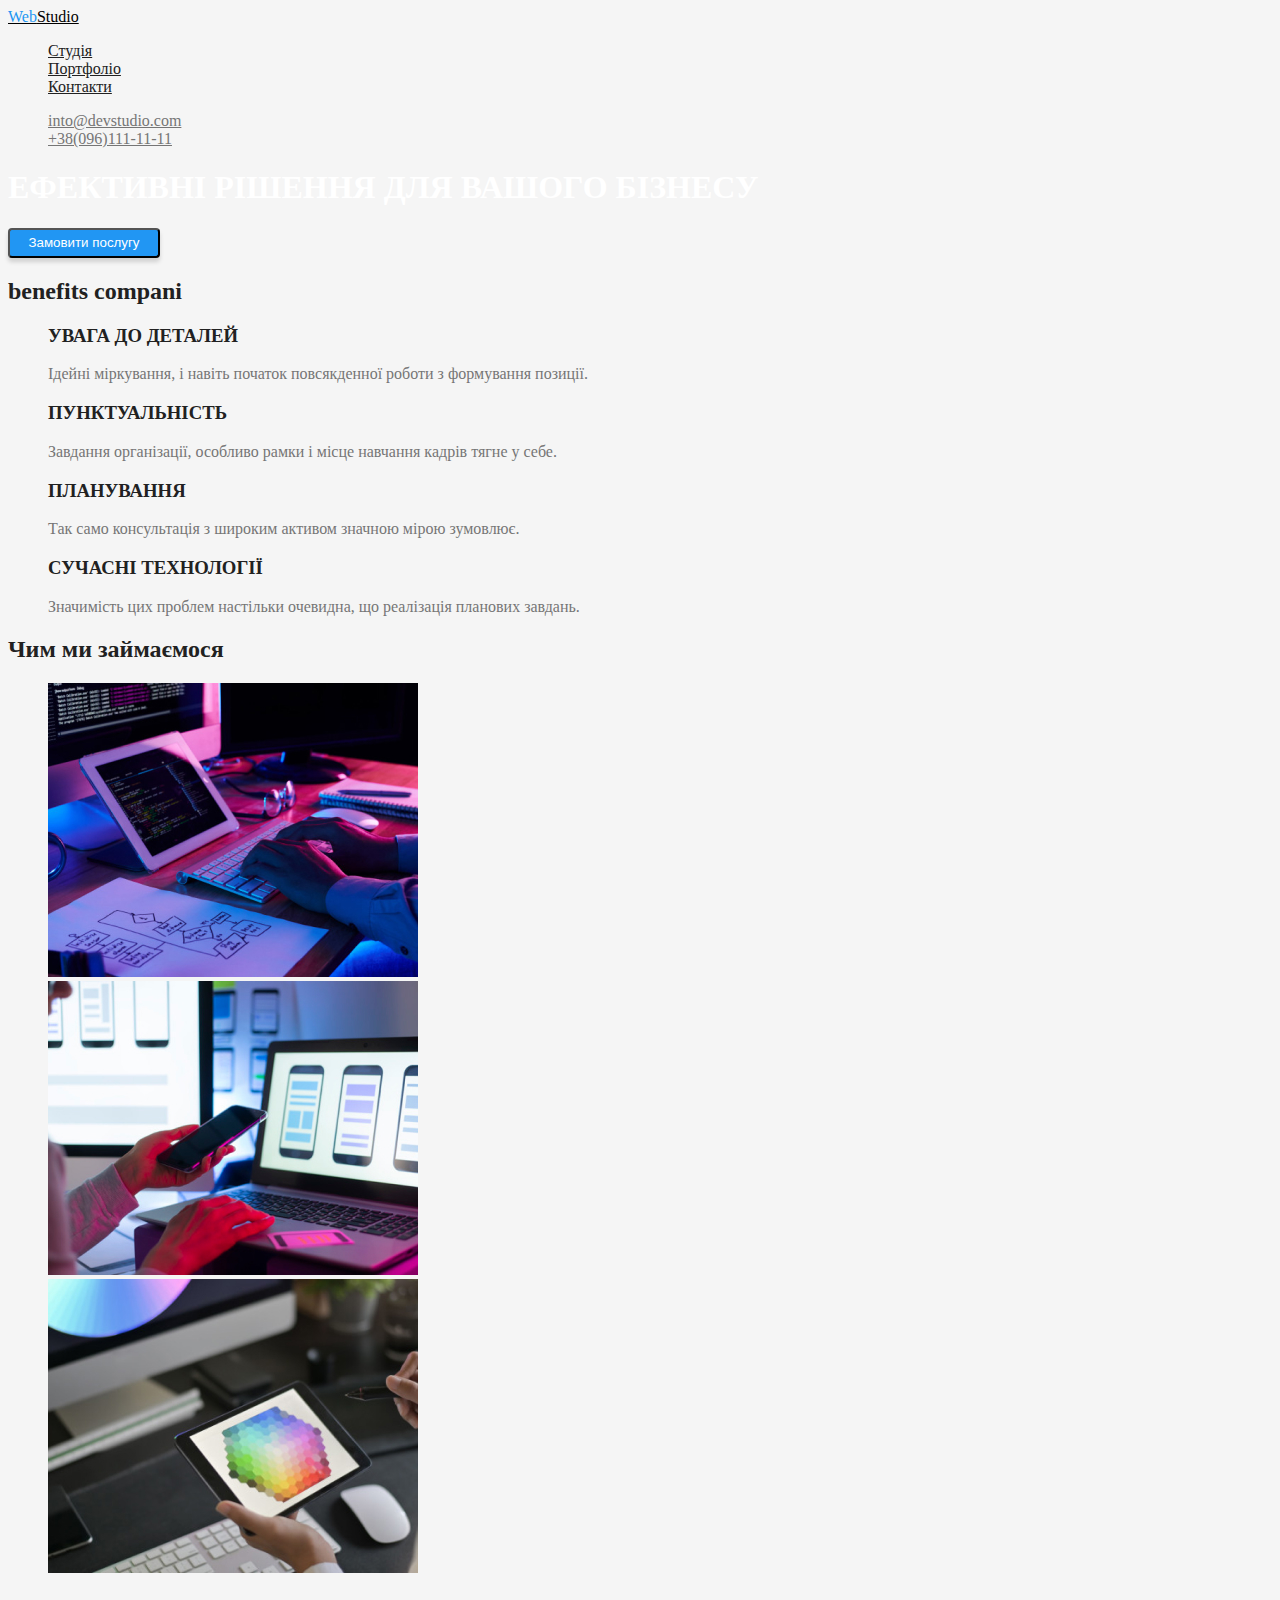
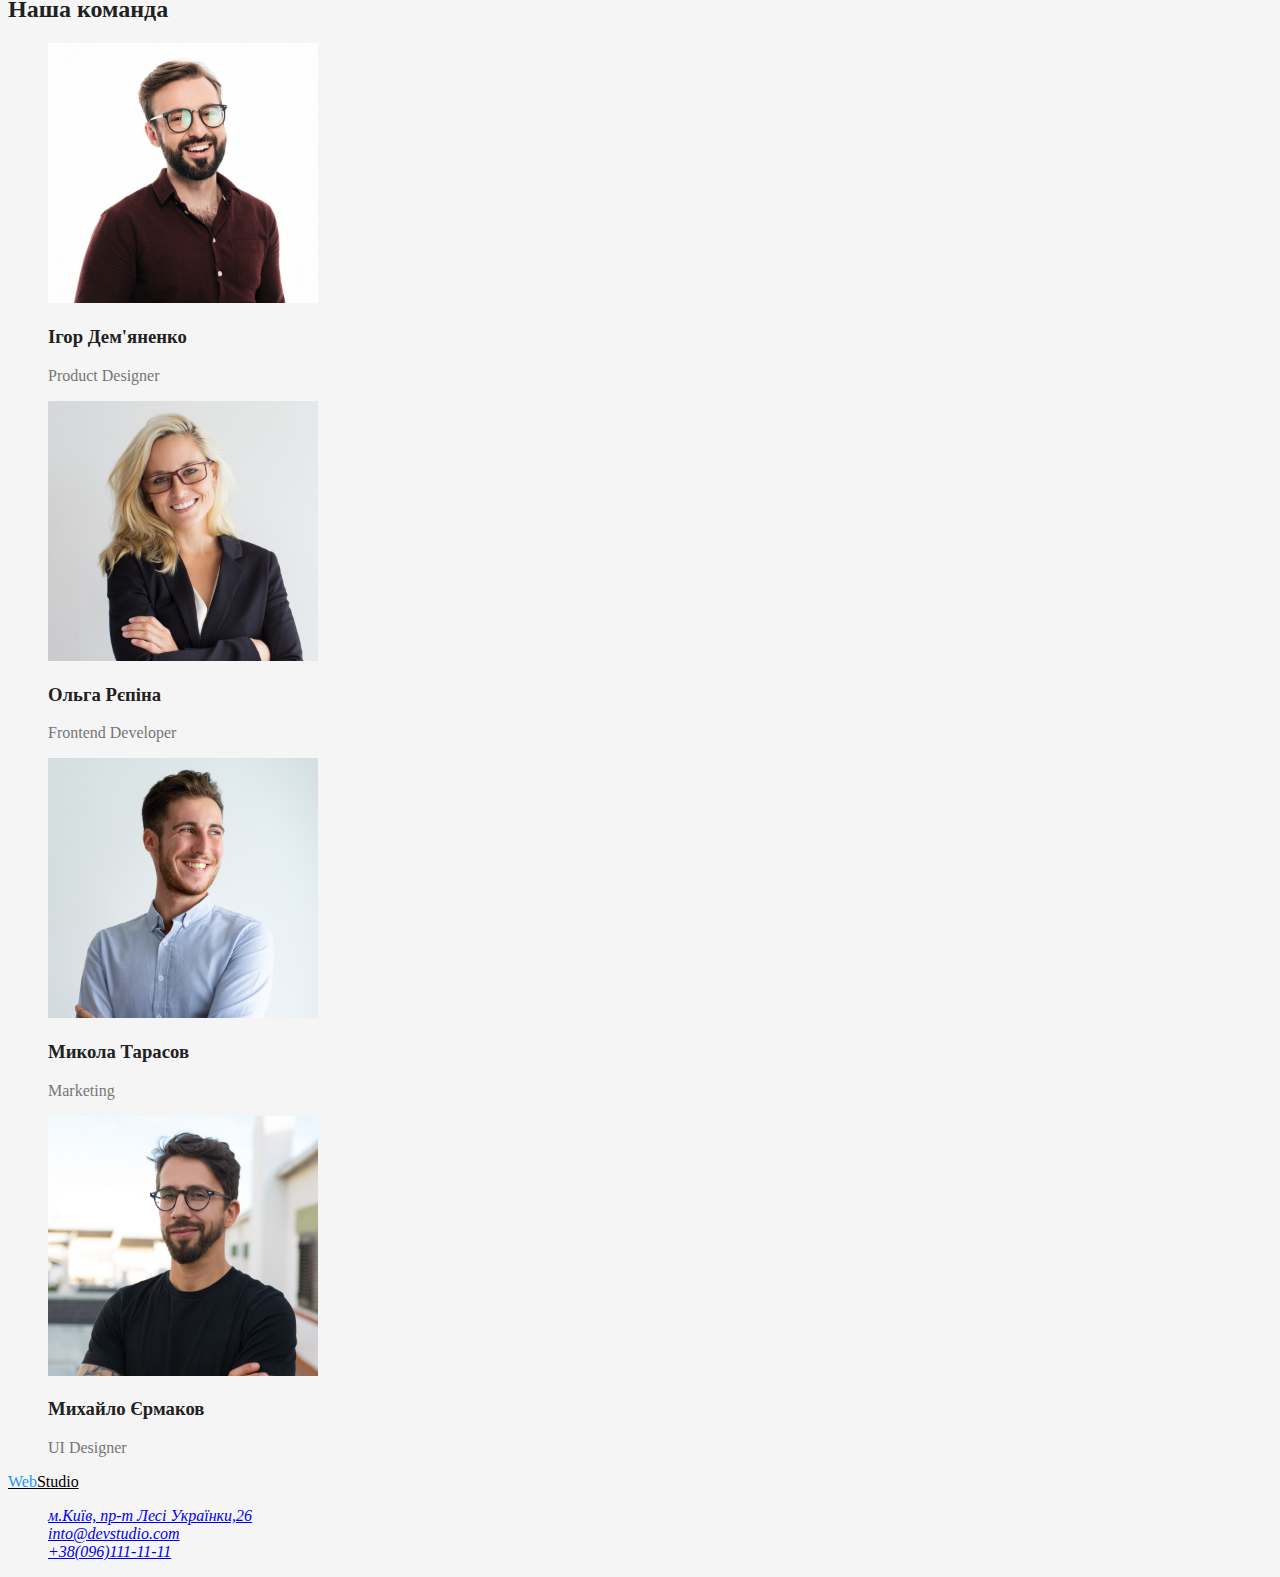
==== index.html @ 32ca3a36 "first page" ====
<!DOCTYPE html>
<html lang="en">
<head>
    <meta charset="UTF-8">
    <meta http-equiv="X-UA-Compatible" content="IE=edge">
    <meta name="viewport" content="width=device-width, initial-scale=1.0">
    <title>Document</title>
    <link rel="stylesheet" href="./css/styles.css">
</head>
<body>
    <header>
        <nav>
        <a href="./index.html" class="logo" >
           <span class="logo-blue">Web</span>Studio
        </a>

        <ul class="site-nav">
            <li> <a href=""class="link">Студія</a></li>
            <li><a href="./portfolio.html"class="link">Портфоліо</a></li>
            <li><a href=""class="link">Контакти</a></li>
        </ul>
        </nav>

        <ul class="contact-nav">
            <li><a href="into@devstudio.com" class="link">into@devstudio.com</a></li>
            <li><a href="tel:+380961111111" class="link">+38(096)111-11-11</a></li>
        </ul>
    </header>
<main>
        <section class="hero">
            <h1 class="hero-title">ЕФЕКТИВНІ РІШЕННЯ ДЛЯ ВАШОГО БІЗНЕСУ</h1>
            <button type="button">Замовити послугу</button>
            
        </section>

    <section class="section">
        <h2 class="section-title">benefits compani</h2>
        <ul class="feature-list">
            <li>
                <h3 class="title">УВАГА ДО ДЕТАЛЕЙ</h3>
                <p>Ідейні міркування, і навіть початок повсякденної роботи з формування позиції.</p></li>
            <li>
                <h3 class="title">ПУНКТУАЛЬНІСТЬ</h3>
                <p>Завдання організації, особливо рамки і місце навчання кадрів тягне у себе.</p></li>
            <li>
                <h3 class="title">ПЛАНУВАННЯ</h3>
                <p>Так само консультація з широким активом значною мірою зумовлює.</p></li>
            <li>
                <h3 class="title">СУЧАСНІ ТЕХНОЛОГІЇ</h3>
                <p>Значимість цих проблем настільки очевидна, що реалізація планових завдань.</p></li>
        </ul>
    </section>
    <section class="section">
        <h2 class="section-title">Чим ми займаємося</h2>
        <ul class="work-list">
        <li><img src="./image/img1.jpg" alt="program" width="370" /></li>
        <li><img src="./image/img2.jpg" alt="testing" width="370" /></li>
        <li><img src="./image/img3.jpg" alt="desing" width="370" /></li>
        </ul>
    </section>

    <section class=" section">

        <h2 class="section-title">Наша команда</h2>

        <ul>
            <li>
                <img src="./image/pd.jpg" alt="Product Designer" width="270" />
                <h3 class="section-title">Ігор Дем'яненко</h3>
                <p>Product Designer</p></li>
            <li>
                <img src="./image/fd.jpg" alt="Frontend Developer" width="270" />
                <h3 class="section-title">Ольга Рєпіна</h3>
                <p>Frontend Developer</p></li>
        
            <li>
                <img src="./image/m.jpg" alt="Marketing" width="270" />
                <h3 class="section-title">Микола Тарасов</h3>
                <p>Marketing</p></li>
            <li>
                <img src="./image/ui.jpg" alt="UI Designer" width="270" />
                <h3 class="section-title">Михайло Єрмаков</h3>
                <p>UI Designer</p></li>
         </ul>   

    </section>
</main>

    <footer>
        <a href="./index.html" class="logo" >
            <span class="logo-blue">Web</span>Studio
         </a>
 
    <address>
        <ul>
         <li> <a href="https://www.google.com.ua/maps/place/%D0%A0%D0%B5%D0%B3%D0%B8%D0%BE%D0%BD%D0%B0%D0%BB%D1%8C%D0%BD%D1%8B%D0%B9+%D1%81%D0%B5%D1%80%D0%B2%D0%B8%D1%81%D0%BD%D1%8B%D0%B9+%D1%86%D0%B5%D0%BD%D1%82%D1%80+%D0%9C%D0%92%D0%94+%D0%9A%D0%B8%D0%B5%D0%B2%D1%81%D0%BA%D0%BE%D0%B9+%D0%BE%D0%B1%D0%BB%D0%B0%D1%81%D1%82%D0%B8/@50.4267607,30.5365487,17z/data=!3m1!4b1!4m5!3m4!1s0x40d4c9352844eb2b:0x50bd53498a7bb884!8m2!3d50.4267607!4d30.5387374"> м.Київ, пр-т Лесі Українки,26</a><br></li>
         <li> <a href="into@devstudio.com">into@devstudio.com</a> <br> </li>
         <li> <a href="tel:+380961111111">+38(096)111-11-11</a></li>
         </ul>
    </address>
    </footer>

</body>
</html>
---- css/styles.css ----
ul {
    list-style: none;
}

body{
    background: #F5F5F5;
    color: #757575;
}
 
.logo{
    color: #000000;
}

.logo-blue {
    color: #2196F3;
}

 .site-nav .link{
    color: #212121;
 }

 .site-nav .link:hover,
 .site-nav .link:focus {
    color: #2196F3;
 }

 .contact-nav .link:hover, 
 .contact-nav .link:focus{
    color: #2196F3;
 }

 .contact-nav .link{
    color: #757575;
 }

 .section-title {
    color: #212121;
 }

 .hero-title {
    color: #FFFFFF;
 }

 .feature-list .title {
    color: #212121;
 }

 button {
  color:  #FFFFFF;
  background-color: #2196F3;
  width: 152px;
  height: 30px;
  left: 724px;
  top: 440px;
  box-shadow: 0px 4px 4px rgba(0, 0, 0, 0.15);
border-radius: 4px;

}

button:hover, 
button:focus{ 
    color: black

}
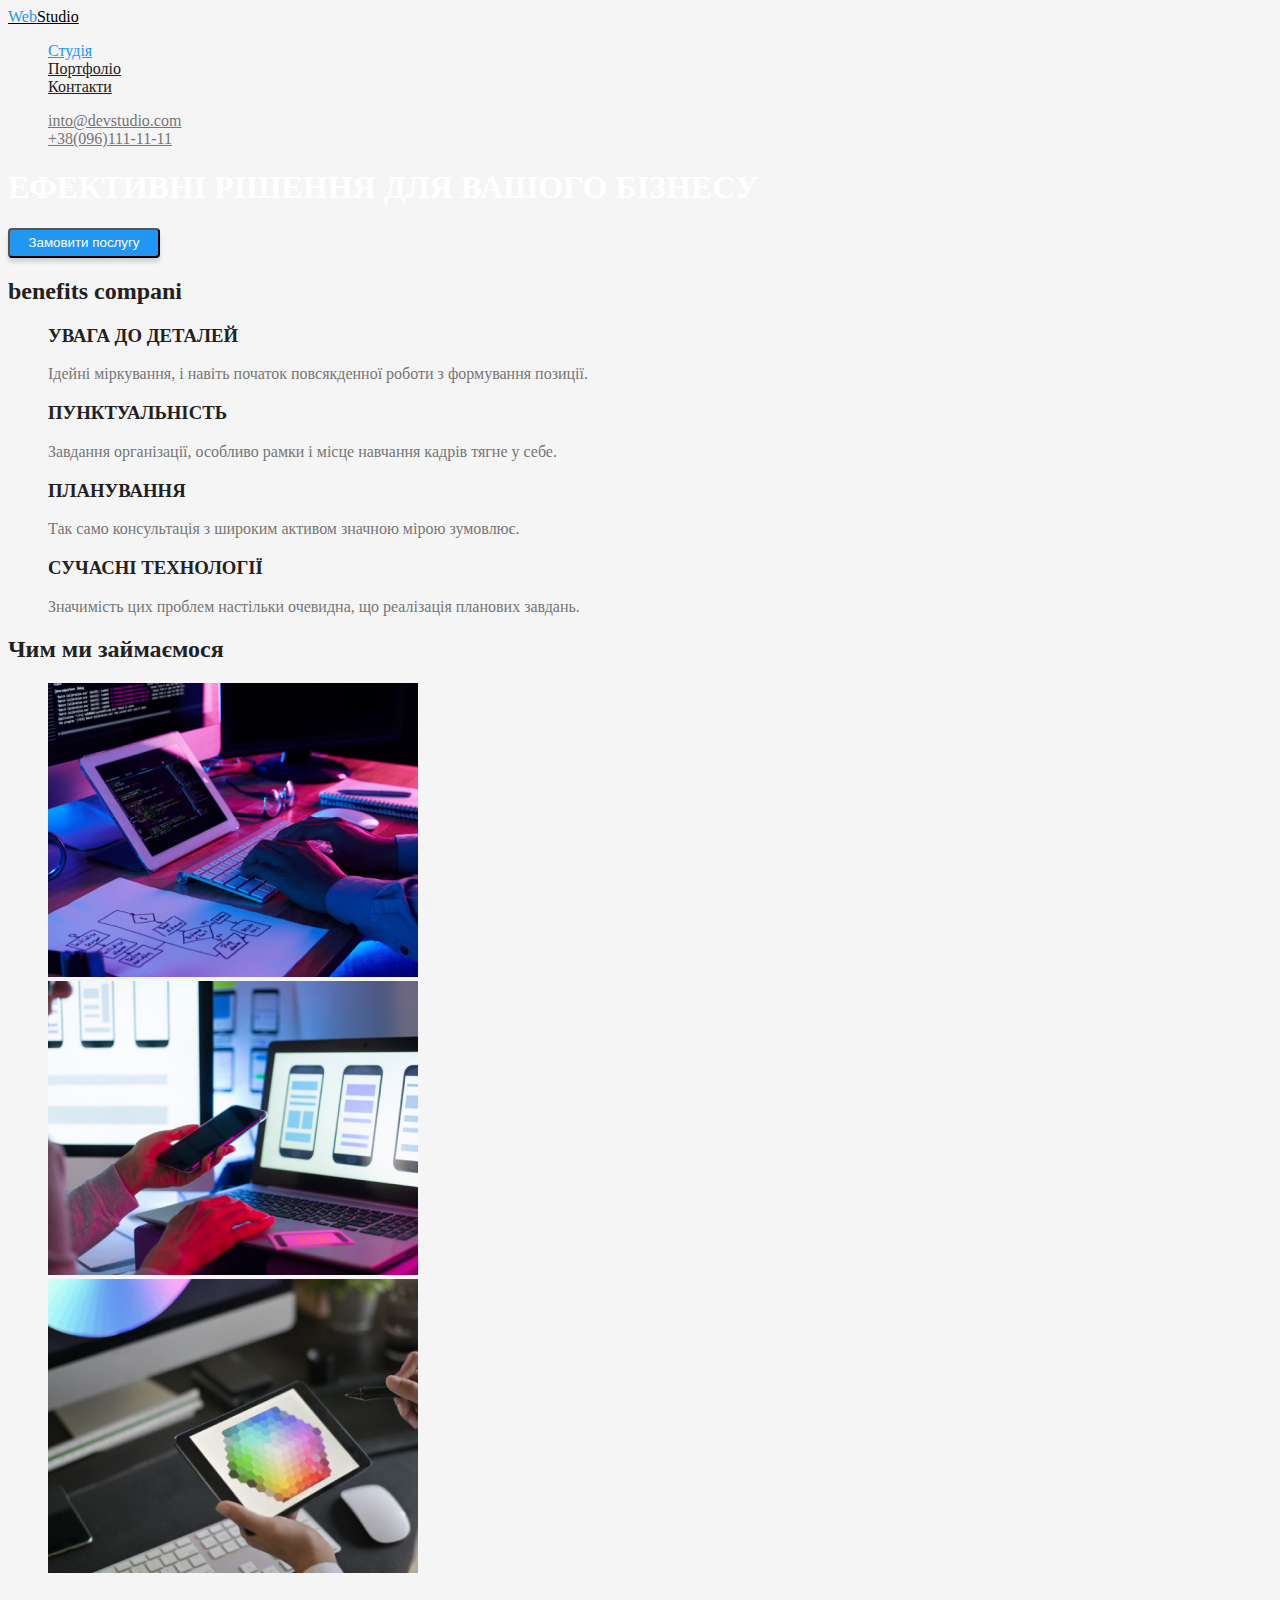
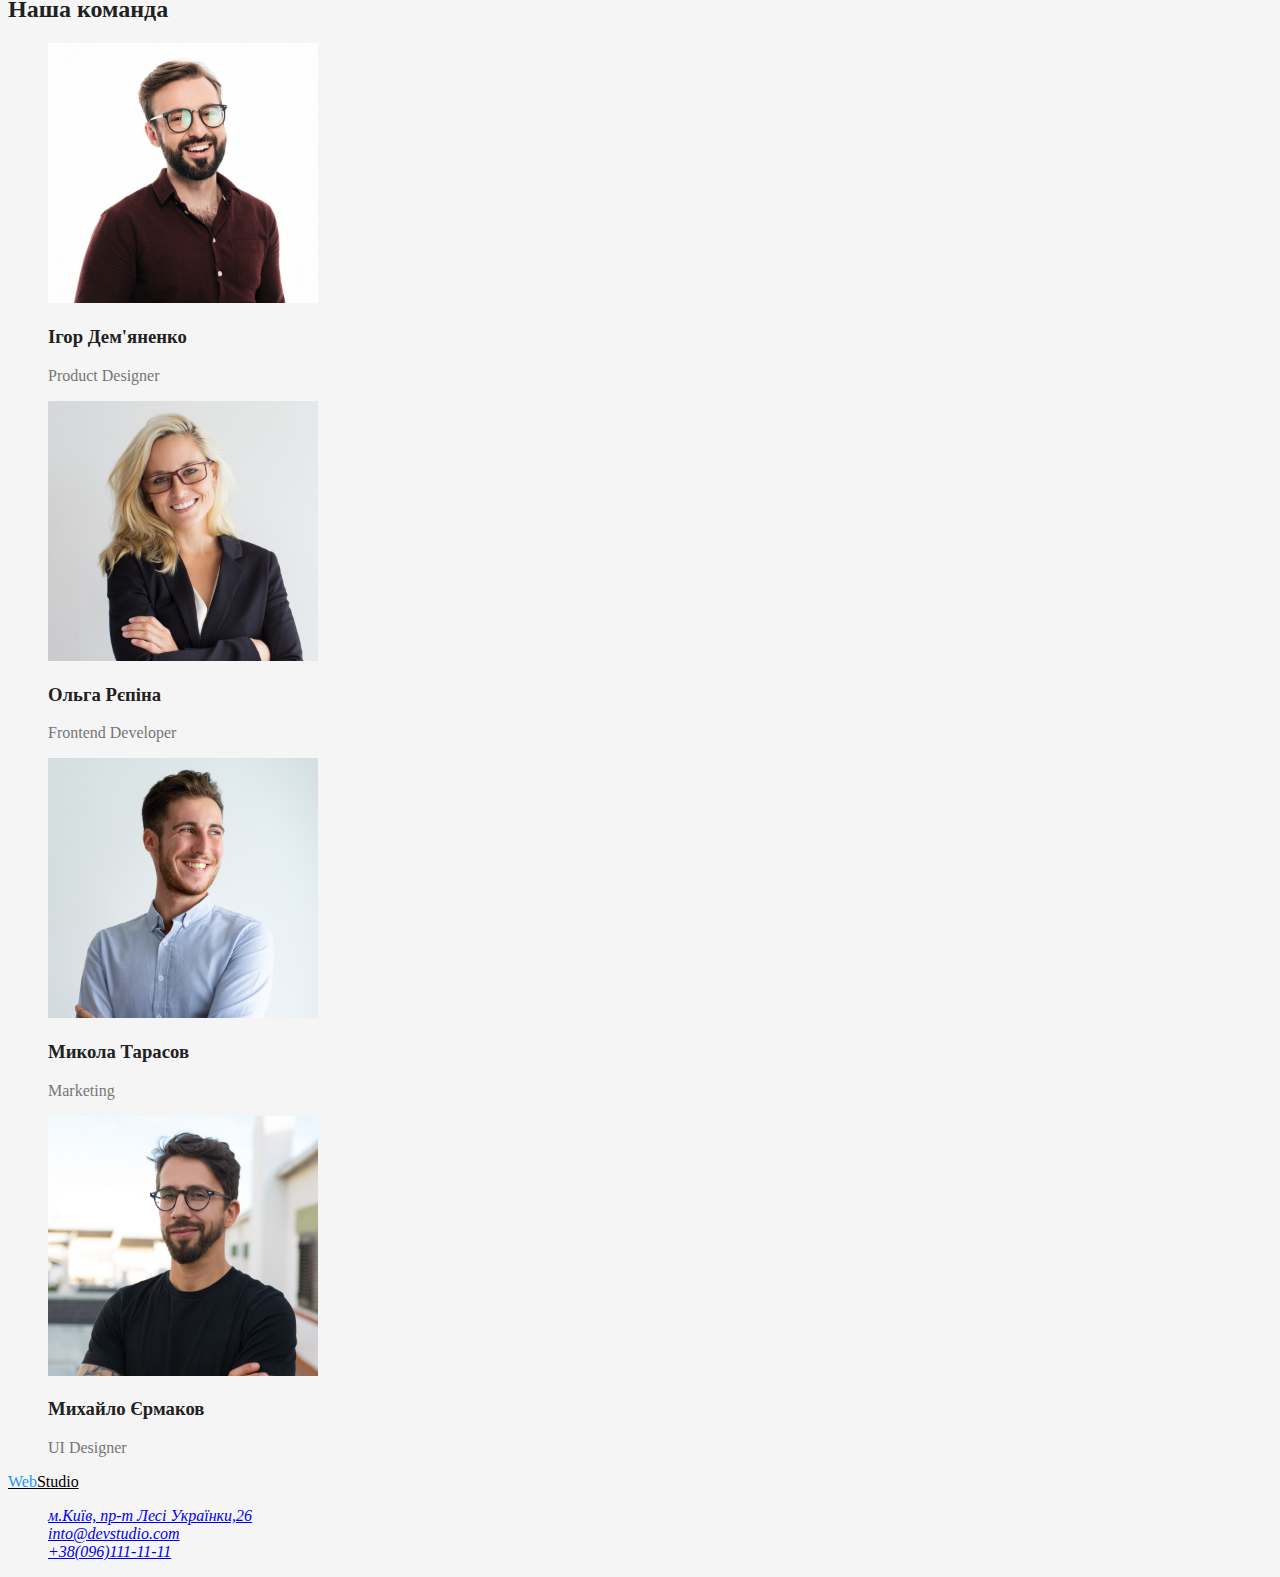
==== commit 1592c21c: "first page" ====
--- a/index.html
+++ b/index.html
@@ -15,7 +15,7 @@
         </a>
 
         <ul class="site-nav">
-            <li> <a href=""class="link">Студія</a></li>
+            <li> <a href=""class="link current">Студія</a></li>
             <li><a href="./portfolio.html"class="link">Портфоліо</a></li>
             <li><a href=""class="link">Контакти</a></li>
         </ul>
--- a/css/styles.css
+++ b/css/styles.css
@@ -22,6 +22,10 @@
  .site-nav .link:hover,
  .site-nav .link:focus {
     color: #2196F3;
+ }
+
+ .site-nav .link.current{
+    color: #2196F3
  }
 
  .contact-nav .link:hover, 
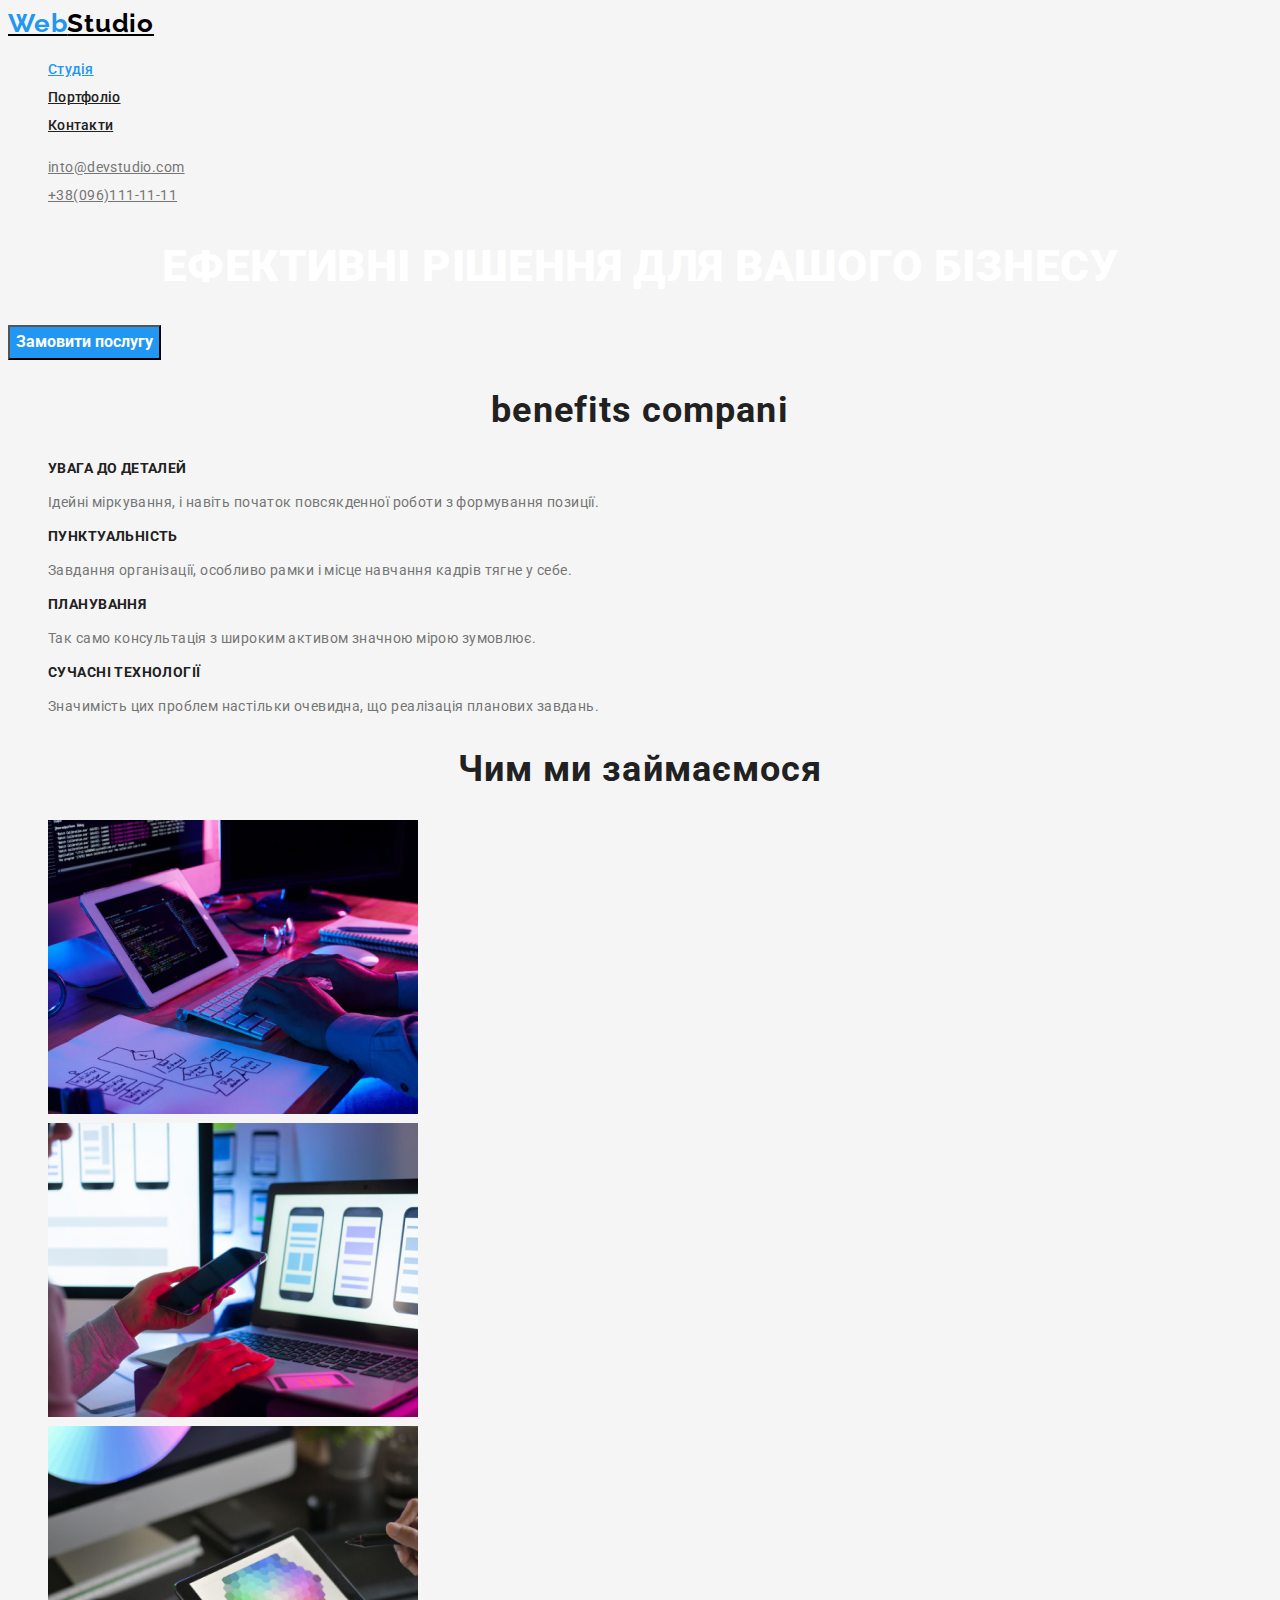
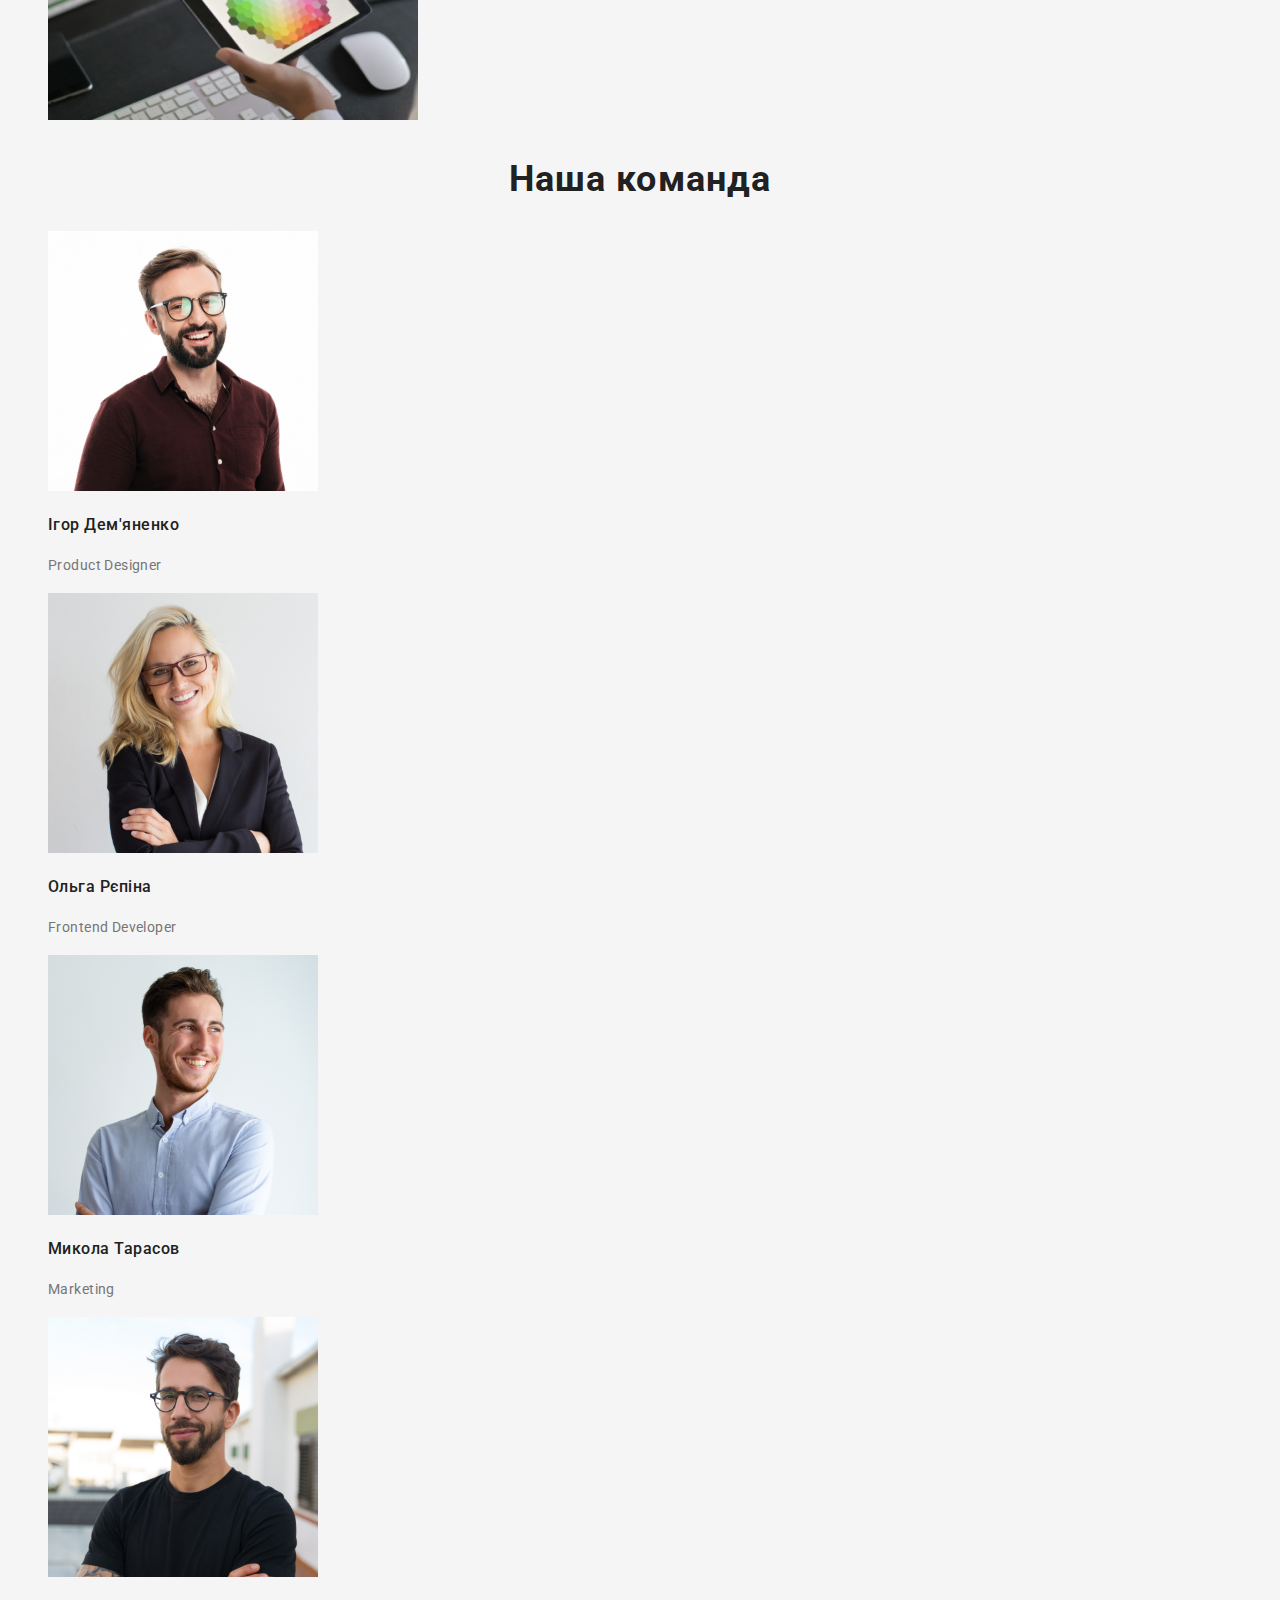
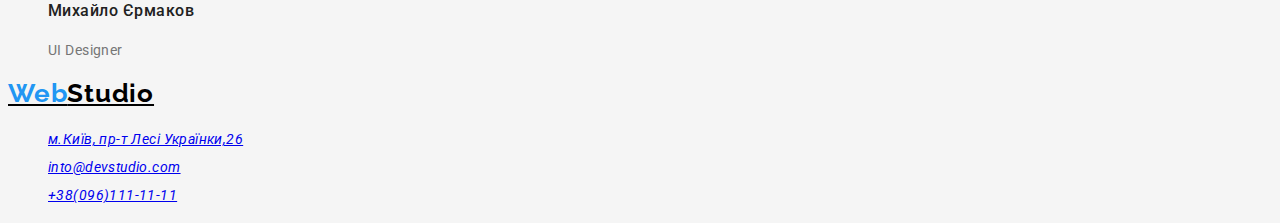
==== commit e86c0148: "add desing" ====
--- a/index.html
+++ b/index.html
@@ -5,6 +5,9 @@
     <meta http-equiv="X-UA-Compatible" content="IE=edge">
     <meta name="viewport" content="width=device-width, initial-scale=1.0">
     <title>Document</title>
+    <link rel="preconnect" href="https://fonts.googleapis.com">
+    <link rel="preconnect" href="https://fonts.gstatic.com" crossorigin>
+    <link href="https://fonts.googleapis.com/css2?family=Raleway:wght@700&family=Roboto:wght@400;700;900&display=swap" rel="stylesheet">
     <link rel="stylesheet" href="./css/styles.css">
 </head>
 <body>
@@ -38,16 +41,16 @@
         <ul class="feature-list">
             <li>
                 <h3 class="title">УВАГА ДО ДЕТАЛЕЙ</h3>
-                <p>Ідейні міркування, і навіть початок повсякденної роботи з формування позиції.</p></li>
+                <p class="text">Ідейні міркування, і навіть початок повсякденної роботи з формування позиції.</p></li>
             <li>
                 <h3 class="title">ПУНКТУАЛЬНІСТЬ</h3>
-                <p>Завдання організації, особливо рамки і місце навчання кадрів тягне у себе.</p></li>
+                <p class="text">Завдання організації, особливо рамки і місце навчання кадрів тягне у себе.</p></li>
             <li>
                 <h3 class="title">ПЛАНУВАННЯ</h3>
-                <p>Так само консультація з широким активом значною мірою зумовлює.</p></li>
+                <p class="text">Так само консультація з широким активом значною мірою зумовлює.</p></li>
             <li>
                 <h3 class="title">СУЧАСНІ ТЕХНОЛОГІЇ</h3>
-                <p>Значимість цих проблем настільки очевидна, що реалізація планових завдань.</p></li>
+                <p class="text">Значимість цих проблем настільки очевидна, що реалізація планових завдань.</p></li>
         </ul>
     </section>
     <section class="section">
@@ -66,20 +69,20 @@
         <ul>
             <li>
                 <img src="./image/pd.jpg" alt="Product Designer" width="270" />
-                <h3 class="section-title">Ігор Дем'яненко</h3>
+                <h3 class="second-title">Ігор Дем'яненко</h3>
                 <p>Product Designer</p></li>
             <li>
                 <img src="./image/fd.jpg" alt="Frontend Developer" width="270" />
-                <h3 class="section-title">Ольга Рєпіна</h3>
+                <h3 class="second-title">Ольга Рєпіна</h3>
                 <p>Frontend Developer</p></li>
         
             <li>
                 <img src="./image/m.jpg" alt="Marketing" width="270" />
-                <h3 class="section-title">Микола Тарасов</h3>
+                <h3 class="second-title">Микола Тарасов</h3>
                 <p>Marketing</p></li>
             <li>
                 <img src="./image/ui.jpg" alt="UI Designer" width="270" />
-                <h3 class="section-title">Михайло Єрмаков</h3>
+                <h3 class="second-title">Михайло Єрмаков</h3>
                 <p>UI Designer</p></li>
          </ul>   
 
--- a/css/styles.css
+++ b/css/styles.css
@@ -5,18 +5,41 @@
 body{
     background: #F5F5F5;
     color: #757575;
+    font-family: Roboto, sans-serif; 
+    font-size: 14px;
+    line-height: 2;
+    letter-spacing: 0.03em;
+    
 }
  
 .logo{
     color: #000000;
+    font-family: Raleway, cursive;
+    letter-spacing: 0.03em;
+    font-weight: 700;
+    font-size: 26px;
+    line-height: 1.19;
+
 }
 
 .logo-blue {
     color: #2196F3;
+    font-family: Raleway, cursive;
+    letter-spacing: 0.03em;
+    font-weight: 700;
+    font-size: 26px;
+    line-height: 1.19;
+    
+
 }
 
  .site-nav .link{
     color: #212121;
+    font-family: 'Roboto';
+    font-weight: 500;
+    font-size: 14px;
+    line-height: 1.14;
+    letter-spacing: 0.02em;
  }
 
  .site-nav .link:hover,
@@ -37,27 +60,56 @@
     color: #757575;
  }
 
+ .second-title{
+   font-weight: 500;
+   font-size: 16px;
+   line-height: 1.18;
+   color: #212121;
+   letter-spacing: 0.03em;
+ }
+
  .section-title {
     color: #212121;
+    font-weight: 700;
+    font-size: 36px;
+    line-height: 1.16;
+    text-align: center;
+    letter-spacing: 0.03em;
  }
 
  .hero-title {
     color: #FFFFFF;
+    font-weight: 900;
+    font-size: 44px;
+    line-height: 1.3;
+    text-align: center;
  }
 
  .feature-list .title {
     color: #212121;
+    font-weight: 700;
+   font-size: 14px;
+   line-height: 1.14;
+   letter-spacing: 0.03em;
+
+ }
+
+ .feature-list .text{
+   font-size: 14px;
+   line-height: 1.71;
+   letter-spacing: 0.03em;
+   color: #757575;
+
  }
 
  button {
   color:  #FFFFFF;
   background-color: #2196F3;
-  width: 152px;
-  height: 30px;
-  left: 724px;
-  top: 440px;
-  box-shadow: 0px 4px 4px rgba(0, 0, 0, 0.15);
-border-radius: 4px;
+  font-family: inherit;
+  font-family: 'Roboto';
+  font-weight: 700;
+  font-size: 16px;
+  line-height: 1.8;
 
 }
 
@@ -65,4 +117,12 @@
 button:focus{ 
     color: black
 
-}+}
+
+.button-secondary{
+   background: #F5F4FA;
+   border-radius: 4px;
+   color: #212121;
+}
+
+
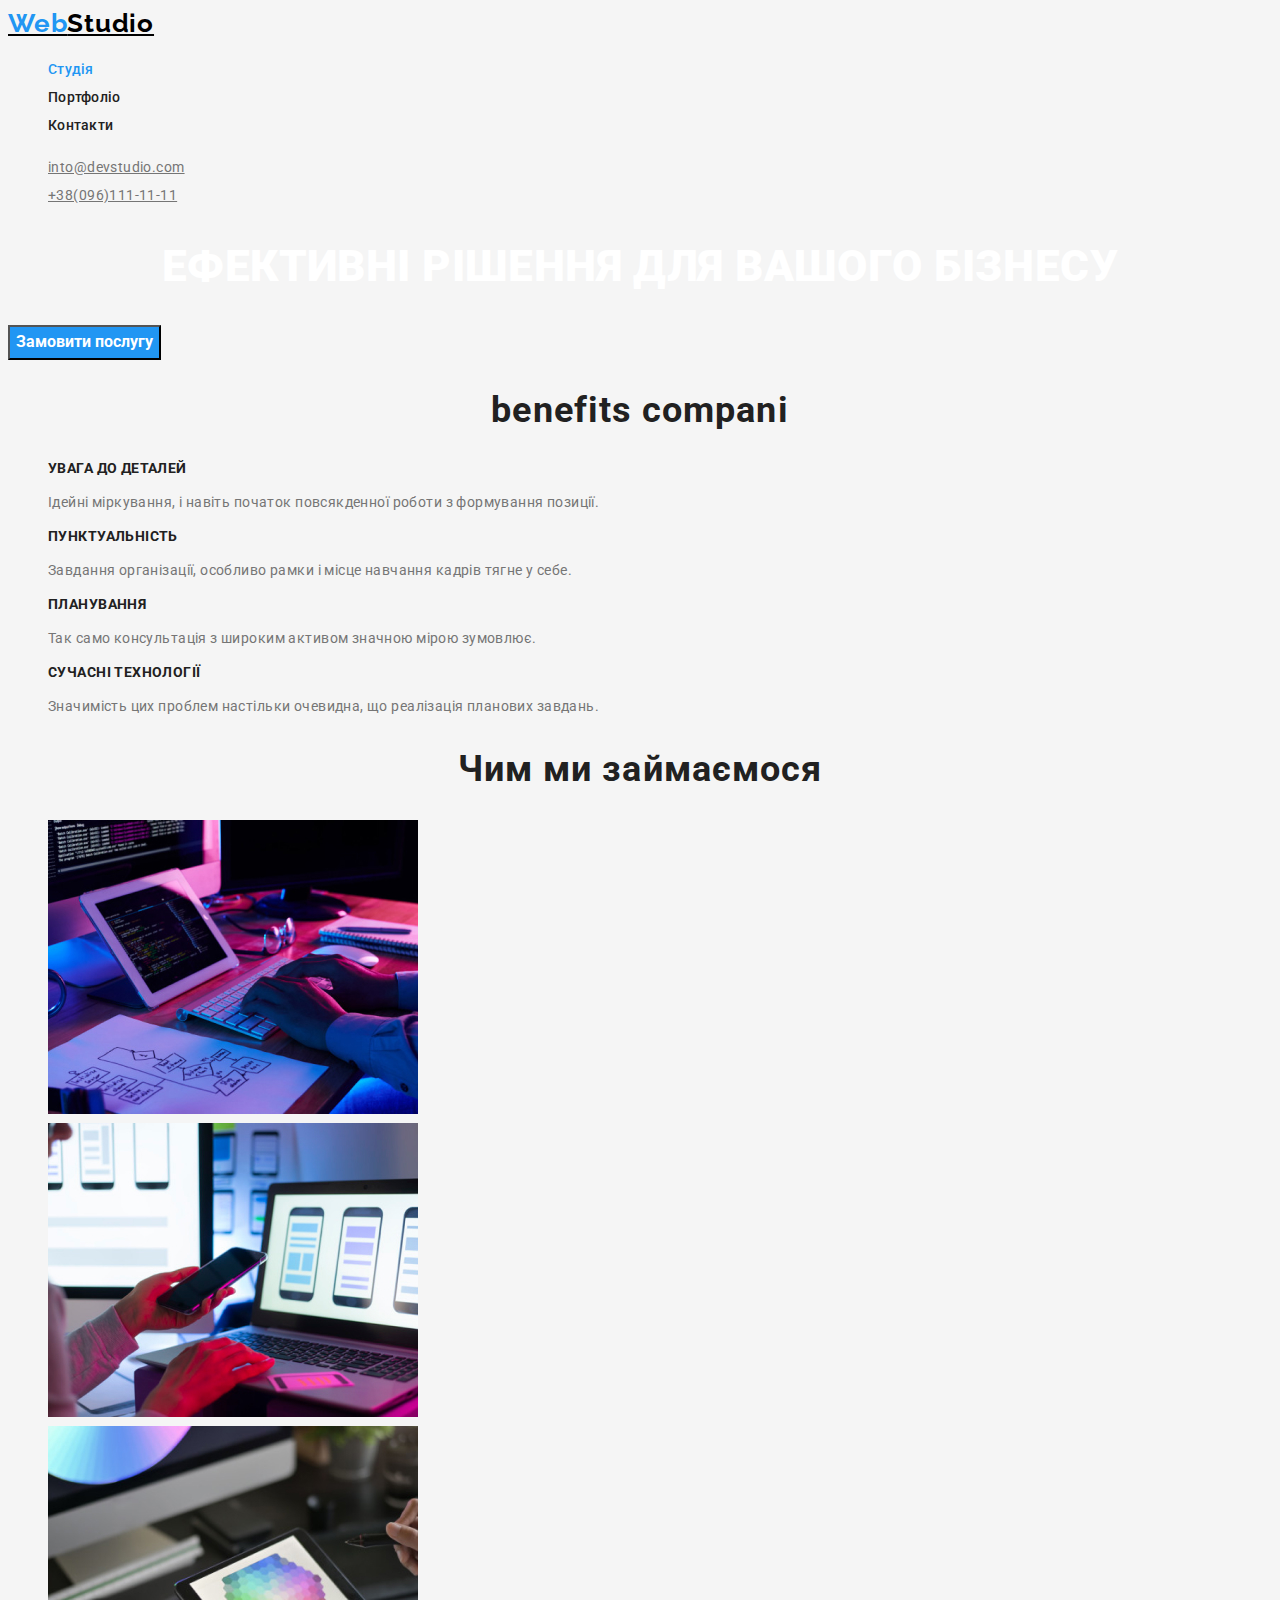
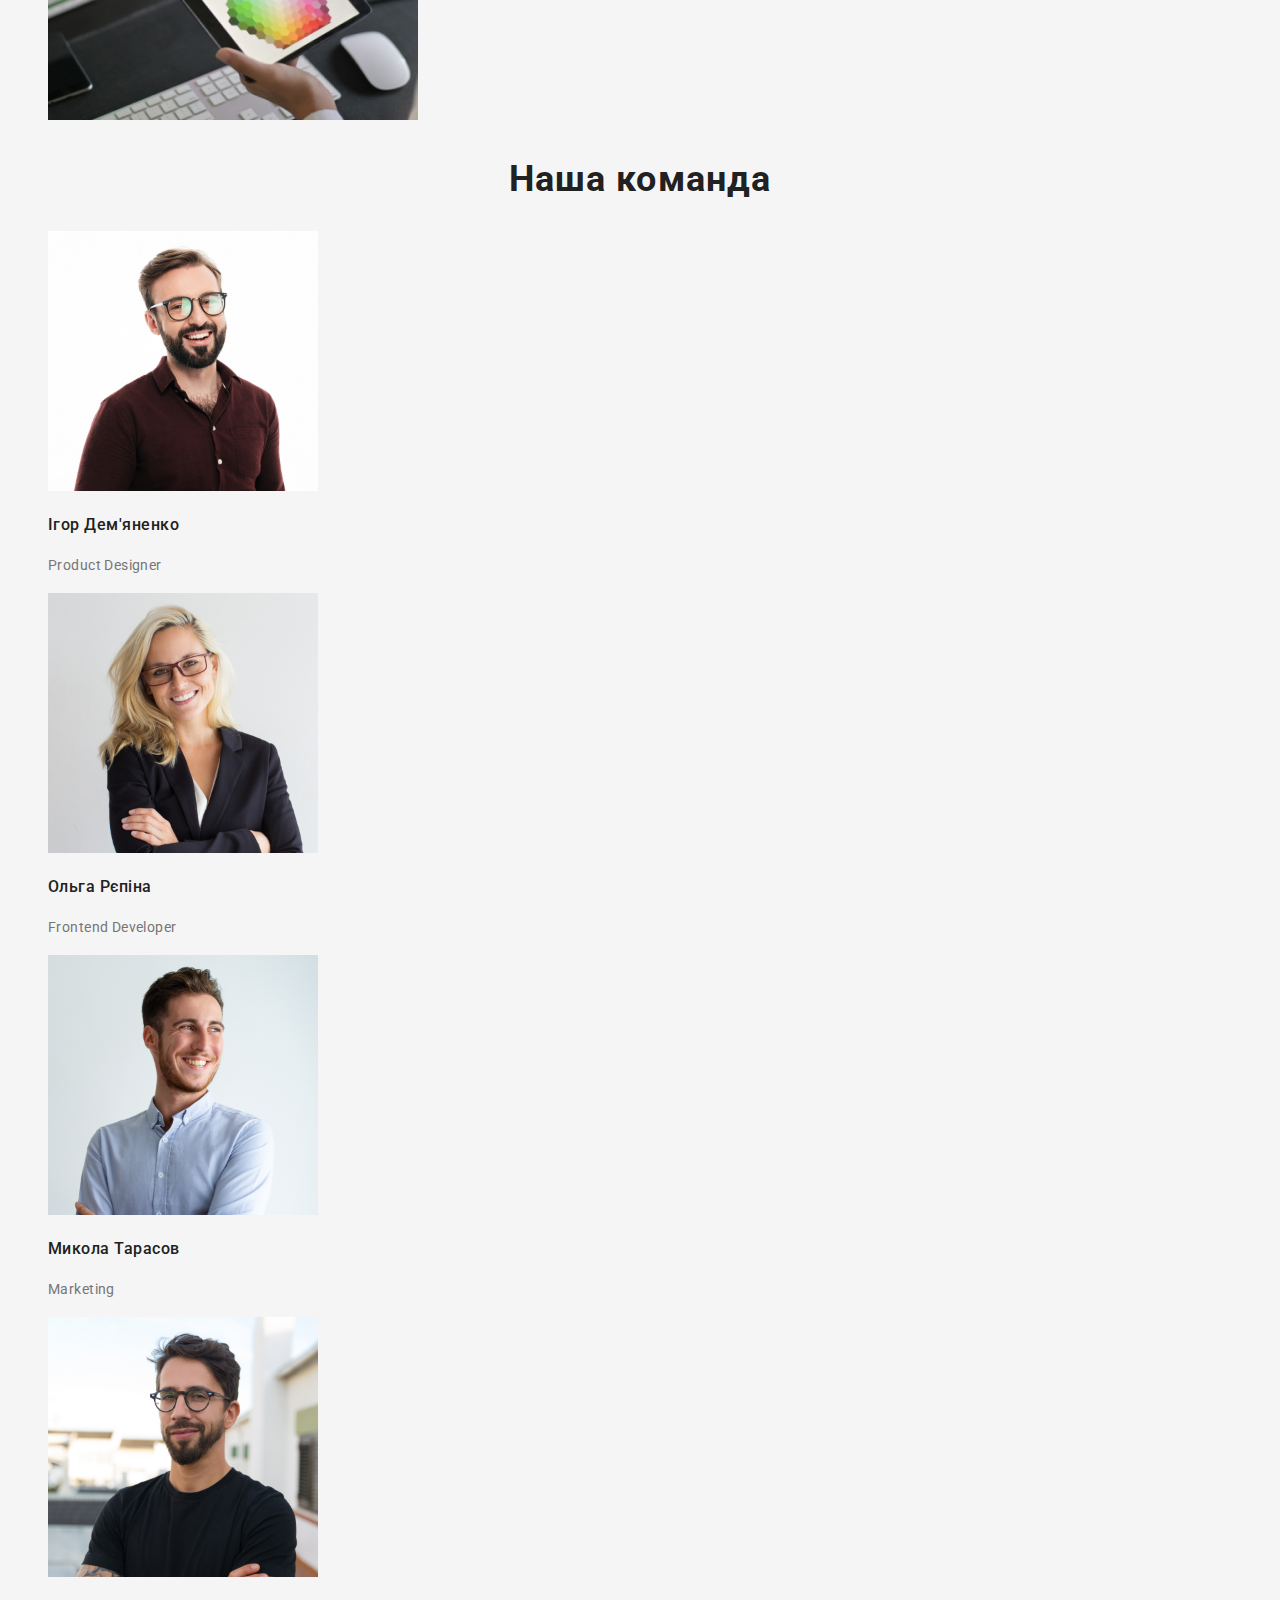
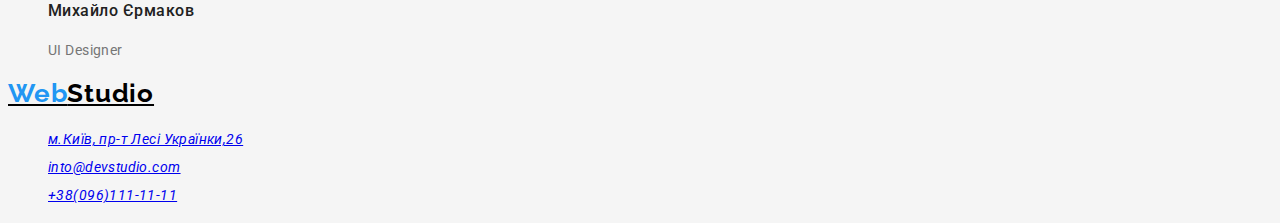
==== commit ed670348: "add  desing" ====
--- a/index.html
+++ b/index.html
@@ -62,7 +62,7 @@
         </ul>
     </section>
 
-    <section class=" section">
+    <section class="our-section">
 
         <h2 class="section-title">Наша команда</h2>
 
--- a/css/styles.css
+++ b/css/styles.css
@@ -1,6 +1,7 @@
 ul {
     list-style: none;
 }
+
 
 body{
     background: #F5F5F5;
@@ -35,11 +36,13 @@
 
  .site-nav .link{
     color: #212121;
-    font-family: 'Roboto';
+    font-family: 'Roboto' , sans-serif;
     font-weight: 500;
     font-size: 14px;
     line-height: 1.14;
     letter-spacing: 0.02em;
+    text-decoration: none;
+   
  }
 
  .site-nav .link:hover,
@@ -59,6 +62,9 @@
  .contact-nav .link{
     color: #757575;
  }
+ 
+
+
 
  .second-title{
    font-weight: 500;
@@ -76,6 +82,7 @@
     text-align: center;
     letter-spacing: 0.03em;
  }
+
 
  .hero-title {
     color: #FFFFFF;
@@ -102,20 +109,23 @@
 
  }
 
+
  button {
-  color:  #FFFFFF;
-  background-color: #2196F3;
-  font-family: inherit;
-  font-family: 'Roboto';
-  font-weight: 700;
-  font-size: 16px;
-  line-height: 1.8;
-
-}
+   color:  #FFFFFF;
+   background-color: #2196F3;
+   font-family: inherit;
+   font-family: 'Roboto';
+   font-weight: 700;
+   font-size: 16px;
+   line-height: 1.8;
+   cursor: pointer;
+ 
+ }
+ 
 
 button:hover, 
 button:focus{ 
-    color: black
+    color: black;
 
 }
 
@@ -125,4 +135,10 @@
    color: #212121;
 }
 
+.button-secondary:hover,
+.button-secondary:focus{
+   color: #FFFFFF;
+   background-color: #2196F3;
+}
 
+
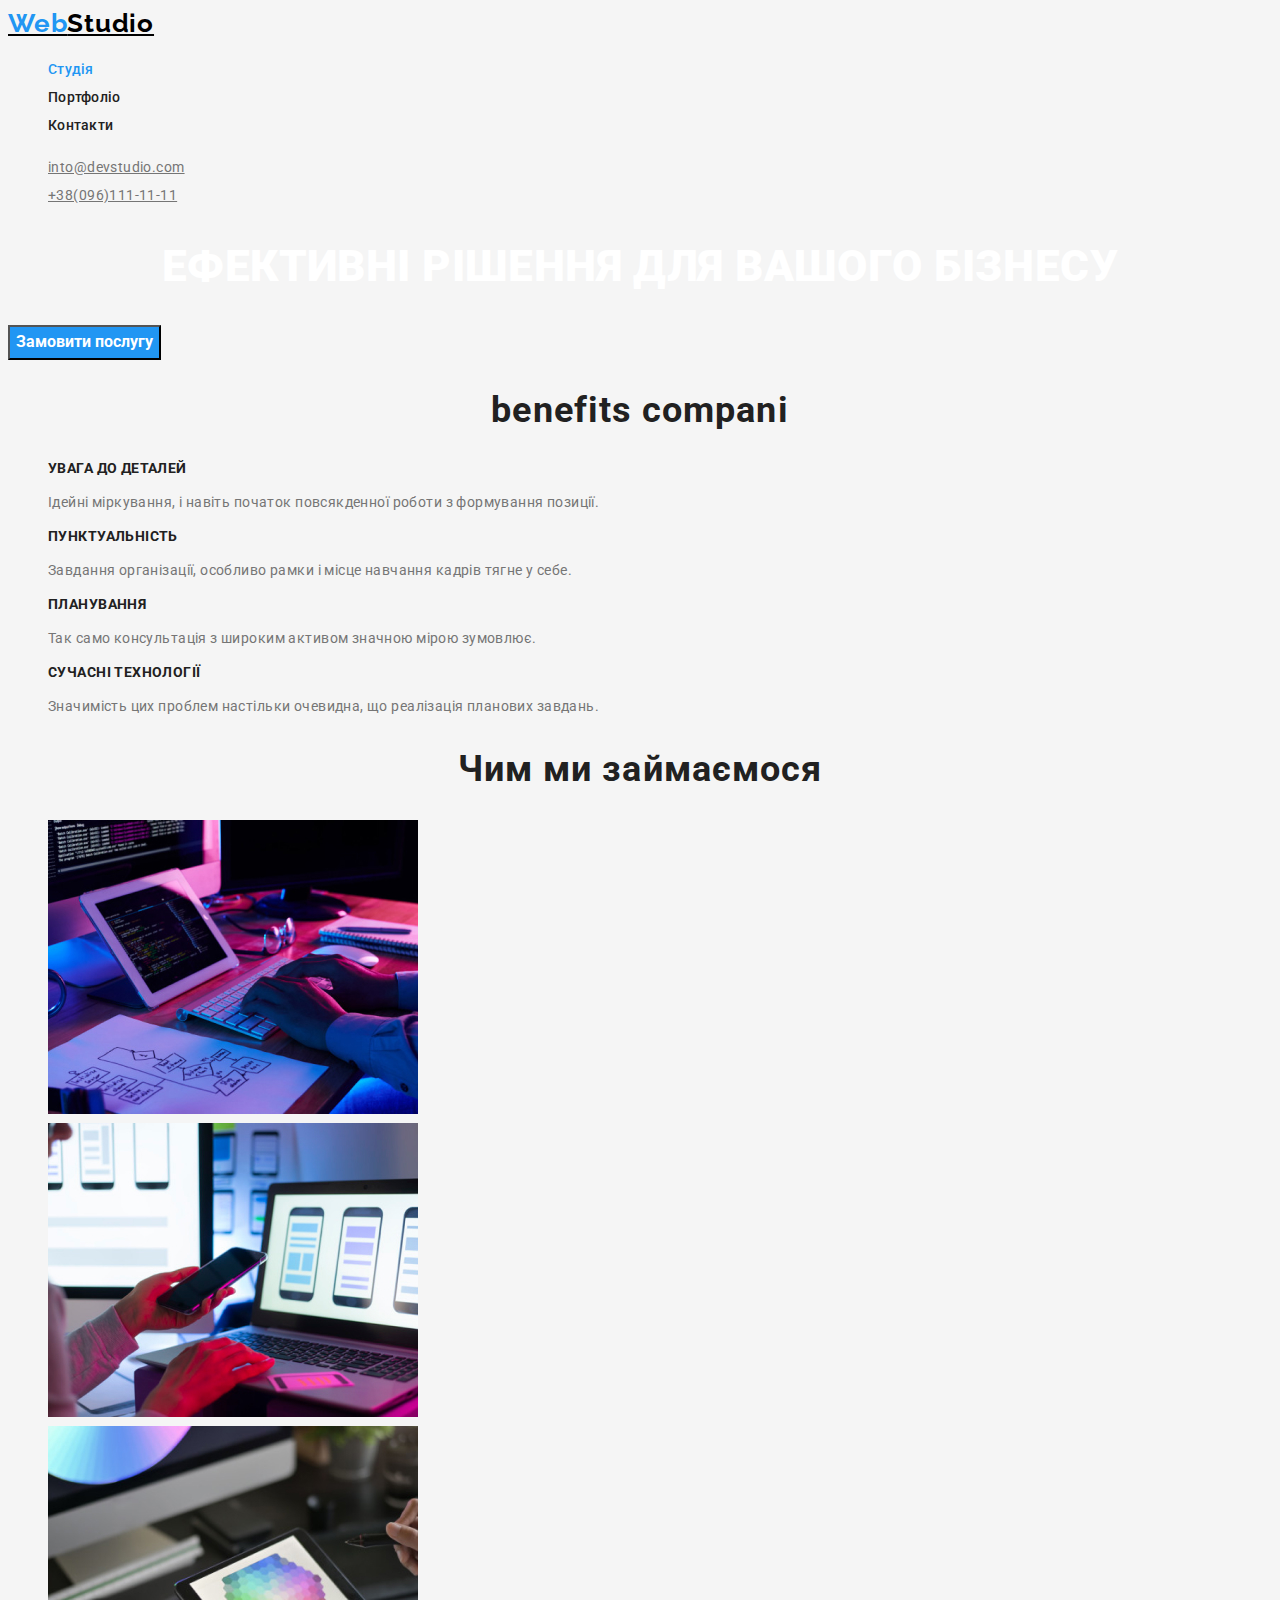
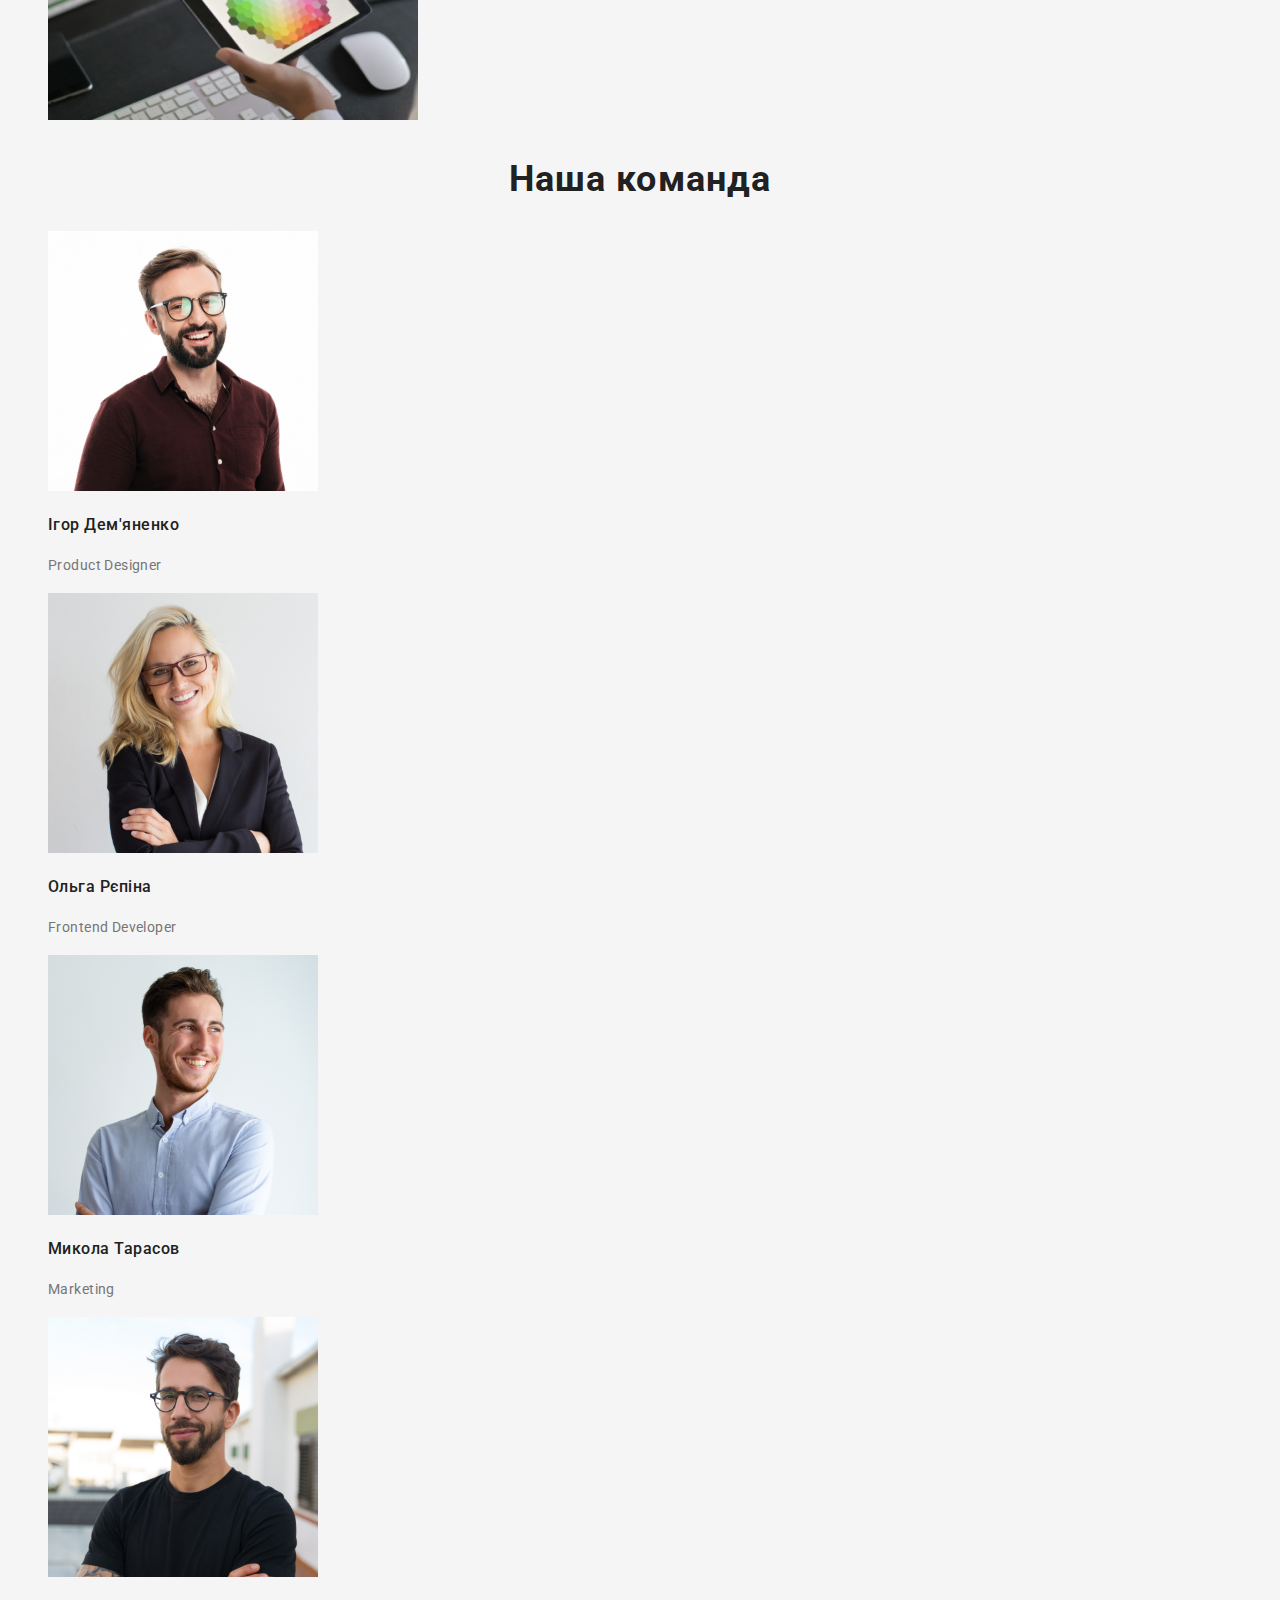
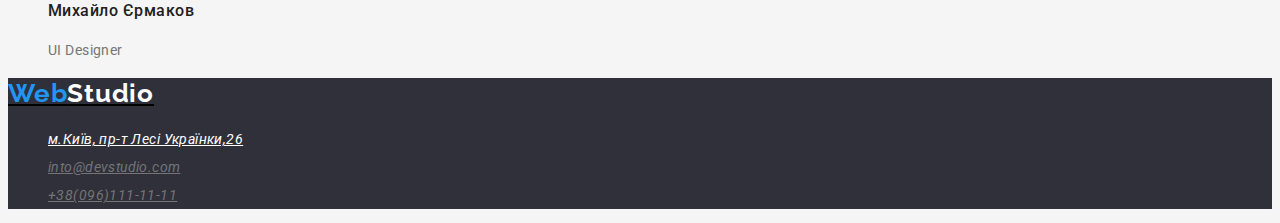
==== commit 90111170: "make page" ====
--- a/index.html
+++ b/index.html
@@ -18,9 +18,9 @@
         </a>
 
         <ul class="site-nav">
-            <li> <a href=""class="link current">Студія</a></li>
-            <li><a href="./portfolio.html"class="link">Портфоліо</a></li>
-            <li><a href=""class="link">Контакти</a></li>
+            <li> <a href="" class="link current">Студія</a></li>
+            <li><a href="./portfolio.html" class="link">Портфоліо</a></li>
+            <li><a href="" class="link">Контакти</a></li>
         </ul>
         </nav>
 
@@ -91,14 +91,14 @@
 
     <footer>
         <a href="./index.html" class="logo" >
-            <span class="logo-blue">Web</span>Studio
+            <span class="logo-blue">Web</span><span class="logo-write">Studio</span>
          </a>
  
     <address>
-        <ul>
-         <li> <a href="https://www.google.com.ua/maps/place/%D0%A0%D0%B5%D0%B3%D0%B8%D0%BE%D0%BD%D0%B0%D0%BB%D1%8C%D0%BD%D1%8B%D0%B9+%D1%81%D0%B5%D1%80%D0%B2%D0%B8%D1%81%D0%BD%D1%8B%D0%B9+%D1%86%D0%B5%D0%BD%D1%82%D1%80+%D0%9C%D0%92%D0%94+%D0%9A%D0%B8%D0%B5%D0%B2%D1%81%D0%BA%D0%BE%D0%B9+%D0%BE%D0%B1%D0%BB%D0%B0%D1%81%D1%82%D0%B8/@50.4267607,30.5365487,17z/data=!3m1!4b1!4m5!3m4!1s0x40d4c9352844eb2b:0x50bd53498a7bb884!8m2!3d50.4267607!4d30.5387374"> м.Київ, пр-т Лесі Українки,26</a><br></li>
-         <li> <a href="into@devstudio.com">into@devstudio.com</a> <br> </li>
-         <li> <a href="tel:+380961111111">+38(096)111-11-11</a></li>
+        <ul class="addres">
+         <li> <a href="https://www.google.com.ua/maps/place/%D0%A0%D0%B5%D0%B3%D0%B8%D0%BE%D0%BD%D0%B0%D0%BB%D1%8C%D0%BD%D1%8B%D0%B9+%D1%81%D0%B5%D1%80%D0%B2%D0%B8%D1%81%D0%BD%D1%8B%D0%B9+%D1%86%D0%B5%D0%BD%D1%82%D1%80+%D0%9C%D0%92%D0%94+%D0%9A%D0%B8%D0%B5%D0%B2%D1%81%D0%BA%D0%BE%D0%B9+%D0%BE%D0%B1%D0%BB%D0%B0%D1%81%D1%82%D0%B8/@50.4267607,30.5365487,17z/data=!3m1!4b1!4m5!3m4!1s0x40d4c9352844eb2b:0x50bd53498a7bb884!8m2!3d50.4267607!4d30.5387374" class="location"> м.Київ, пр-т Лесі Українки,26</a><br></li>
+         <li><a href="into@devstudio.com" class="link">into@devstudio.com</a></li>
+         <li><a href="tel:+380961111111" class="link">+38(096)111-11-11</a></li>
          </ul>
     </address>
     </footer>
--- a/css/styles.css
+++ b/css/styles.css
@@ -141,4 +141,30 @@
    background-color: #2196F3;
 }
 
+footer{
+   background-color: #2F303A;
+}
 
+.logo-write{
+   
+   color: #fff;
+    font-family: Raleway, cursive;
+    letter-spacing: 0.03em;
+    font-weight: 700;
+    font-size: 26px;
+    line-height: 1.19;
+
+}
+
+.location{
+      color: #fff;
+   }
+
+ .addres .link{
+      color: #757575;
+   }
+
+ .addres .link:hover, 
+ .addres .link:focus{
+      color: #2196F3;
+   }
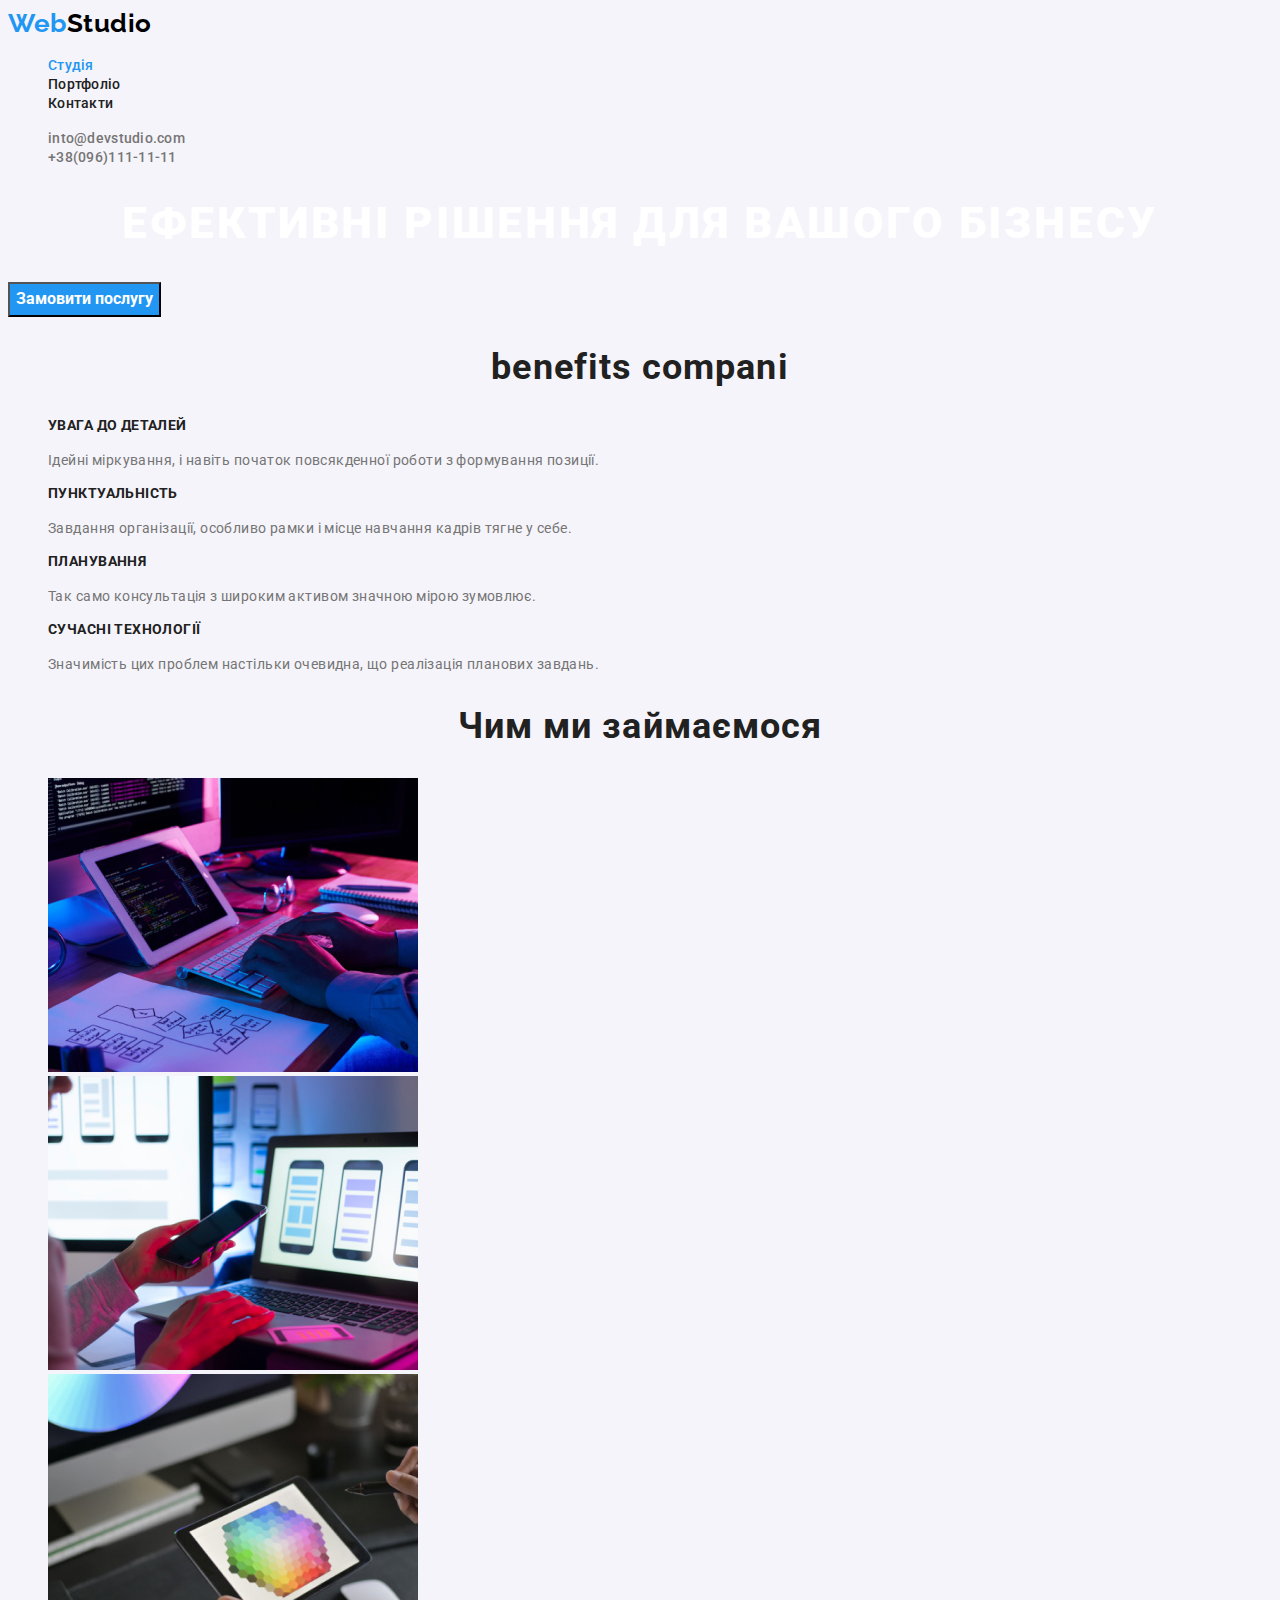
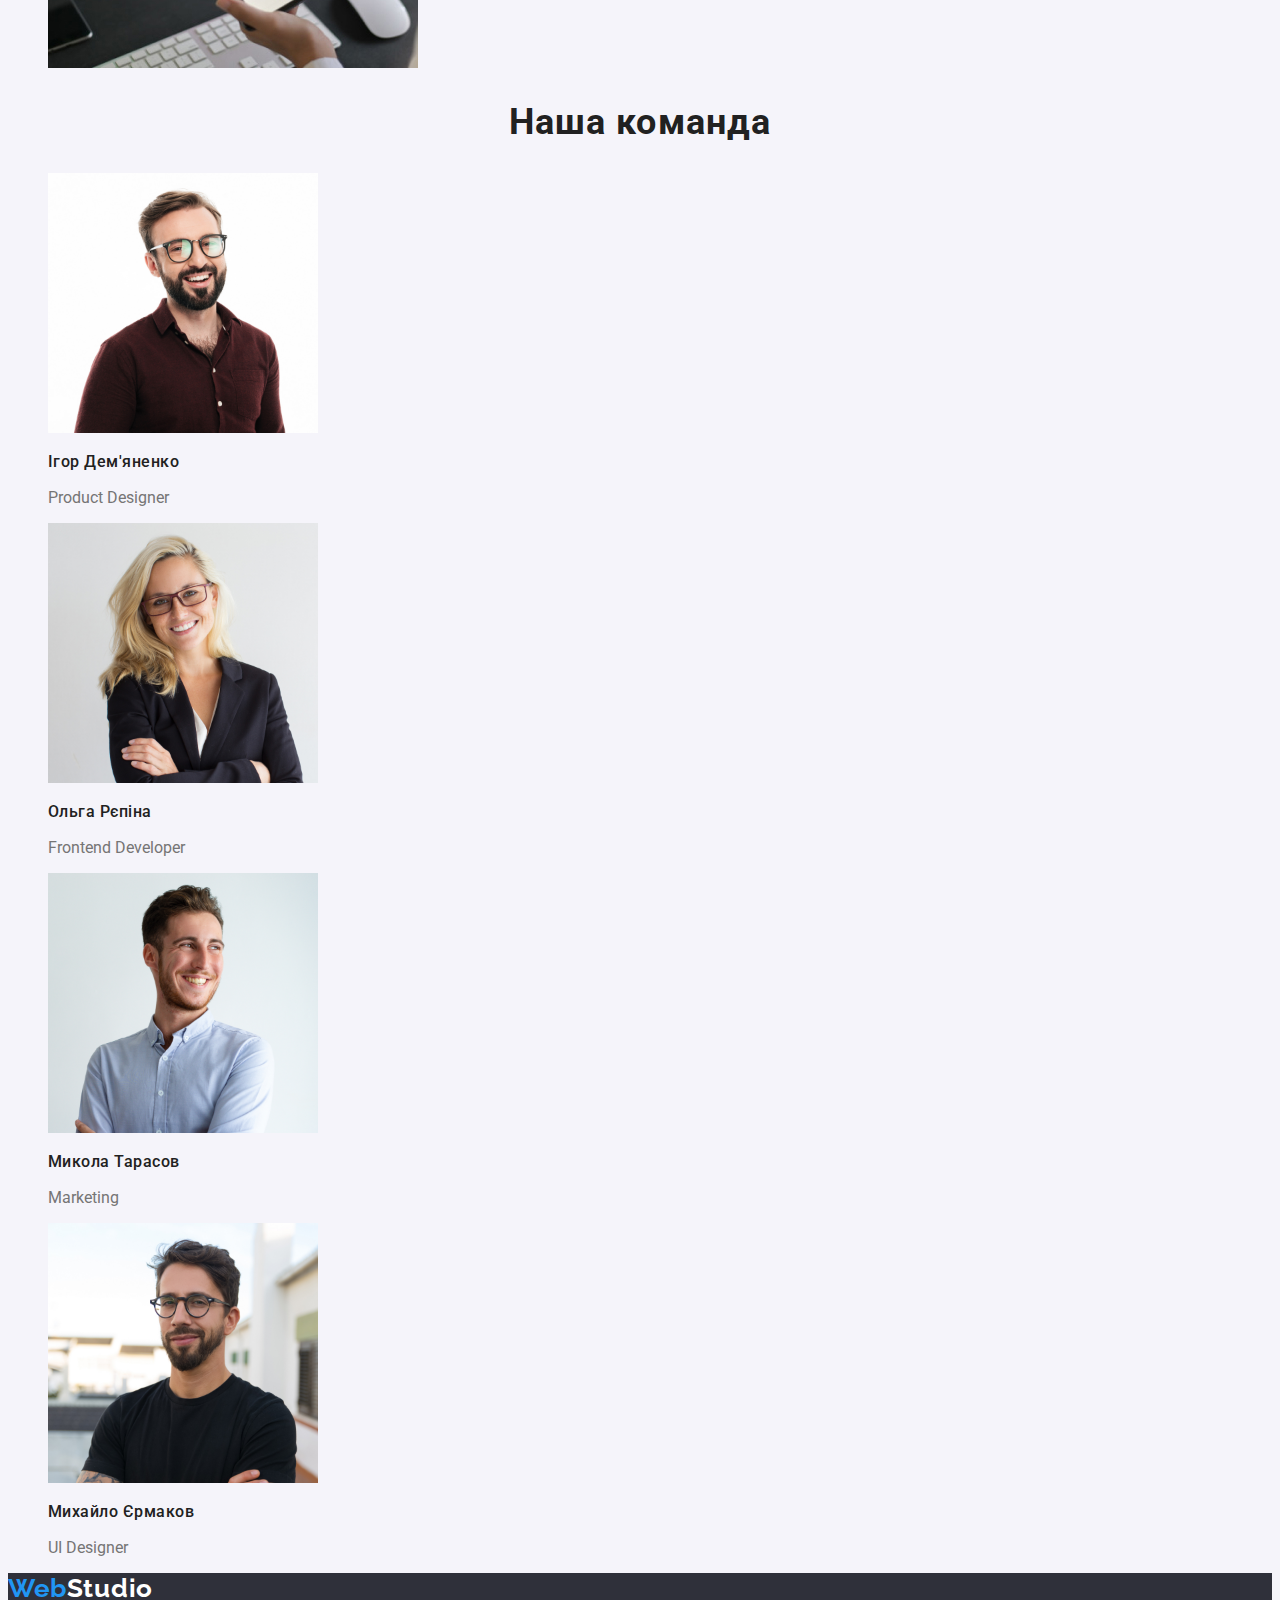
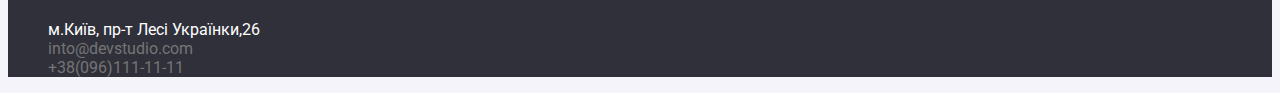
==== commit 3f1485ba: "fix problems" ====
--- a/index.html
+++ b/index.html
@@ -7,7 +7,7 @@
     <title>Document</title>
     <link rel="preconnect" href="https://fonts.googleapis.com">
     <link rel="preconnect" href="https://fonts.gstatic.com" crossorigin>
-    <link href="https://fonts.googleapis.com/css2?family=Raleway:wght@700&family=Roboto:wght@400;700;900&display=swap" rel="stylesheet">
+    <link href="https://fonts.googleapis.com/css2?family=Raleway:wght@700&family=Roboto:wght@400;500;700;900&display=swap" rel="stylesheet">
     <link rel="stylesheet" href="./css/styles.css">
 </head>
 <body>
@@ -32,7 +32,7 @@
 <main>
         <section class="hero">
             <h1 class="hero-title">ЕФЕКТИВНІ РІШЕННЯ ДЛЯ ВАШОГО БІЗНЕСУ</h1>
-            <button type="button">Замовити послугу</button>
+            <button type="button" class="button">Замовити послугу</button>
             
         </section>
 
--- a/css/styles.css
+++ b/css/styles.css
@@ -1,170 +1,225 @@
+/* вторичный цвет текста #212121*/ 
+/* основной цвет текста #757575*/
+/*акцент 2196F3*/
+/* главный цвет фона #FFFFFF */
+/* вторничный цвет фона #F5F4FA */
+
+:root{
+--primary-text-color: #757575;
+--title-text-color: #212121;
+--accent-color:#2196F3;
+--main-background: #FFFFFF;
+--second-background: #F5F4FA;
+--logo-color:#000000;
+--footer-backgraund: #2F303A;
+--footer-color: #FFFFFF 60%;
+}
+
+
+
 ul {
     list-style: none;
 }
 
 
 body{
-    background: #F5F5F5;
-    color: #757575;
-    font-family: Roboto, sans-serif; 
-    font-size: 14px;
-    line-height: 2;
-    letter-spacing: 0.03em;
-    
-}
- 
+   font-family:Roboto, sans-serif; 
+   font-weight: 400;
+    background: var(--second-background);
+    color:  var(--primary-text-color)
+   }
+
+ /* логотип */
+
 .logo{
-    color: #000000;
+    color: var(--logo-color);
     font-family: Raleway, cursive;
     letter-spacing: 0.03em;
     font-weight: 700;
     font-size: 26px;
     line-height: 1.19;
+    text-decoration: none;
+    letter-spacing: 0.02em;
 
 }
 
 .logo-blue {
-    color: #2196F3;
+    color: var(--accent-color);
     font-family: Raleway, cursive;
     letter-spacing: 0.03em;
     font-weight: 700;
     font-size: 26px;
     line-height: 1.19;
+    text-decoration: none;
+    letter-spacing: 0.02em;
     
 
 }
 
+/* навигация хедера*/
+
  .site-nav .link{
-    color: #212121;
-    font-family: 'Roboto' , sans-serif;
+    color: var(--title-text-color);
     font-weight: 500;
     font-size: 14px;
     line-height: 1.14;
     letter-spacing: 0.02em;
     text-decoration: none;
-   
+}
+
+ .site-nav .link:hover,
+ .site-nav .link.current,
+ .site-nav .link:focus {
+    color: var(--accent-color);
  }
 
- .site-nav .link:hover,
- .site-nav .link:focus {
-    color: #2196F3;
- }
-
- .site-nav .link.current{
-    color: #2196F3
- }
+ .contact-nav .link{
+   font-weight: 500;
+   font-size: 14px;
+   line-height: 1.14;
+   letter-spacing: 0.02em;
+   color:var(--primary-text-color);
+   text-decoration: none;
+}
 
  .contact-nav .link:hover, 
  .contact-nav .link:focus{
-    color: #2196F3;
+    color: var(--accent-color);
+}
+ 
+
+/* наполнение */
+
+
+
+.hero-title {
+   color: var(--main-background);
+   font-weight: 900;
+   font-size: 44px;
+   line-height: 1.3;
+   text-align: center;
+   letter-spacing: 0.06em;
+   text-transform: uppercase;
+}
+
+.section-title {
+   color: var(--title-text-color);
+   font-weight: 700;
+   font-size: 36px;
+   line-height: 1.16;
+   text-align: center;
+   letter-spacing: 0.03em;
+}
+
+.feature-list .title {
+   color: var(--title-text-color);
+   font-weight: 700;
+  font-size: 14px;
+  line-height: 1.14;
+  letter-spacing: 0.03em;
+  text-transform: uppercase;
+}
+
+.feature-list .text{
+   font-size: 14px;
+   line-height: 1.71;
+   letter-spacing: 0.03em;
+   line-height: 24px;
+   color: var(--primary-text-color);
  }
-
- .contact-nav .link{
-    color: #757575;
- }
- 
-
-
 
  .second-title{
    font-weight: 500;
    font-size: 16px;
    line-height: 1.18;
-   color: #212121;
-   letter-spacing: 0.03em;
- }
-
- .section-title {
-    color: #212121;
-    font-weight: 700;
-    font-size: 36px;
-    line-height: 1.16;
-    text-align: center;
-    letter-spacing: 0.03em;
- }
-
-
- .hero-title {
-    color: #FFFFFF;
-    font-weight: 900;
-    font-size: 44px;
-    line-height: 1.3;
-    text-align: center;
- }
-
- .feature-list .title {
-    color: #212121;
-    font-weight: 700;
-   font-size: 14px;
-   line-height: 1.14;
-   letter-spacing: 0.03em;
-
- }
-
- .feature-list .text{
-   font-size: 14px;
-   line-height: 1.71;
-   letter-spacing: 0.03em;
-   color: #757575;
-
- }
-
-
- button {
-   color:  #FFFFFF;
-   background-color: #2196F3;
+   color:var(--title-text-color);
+   letter-spacing: 0.03em;
+}
+
+/* кнопка */
+
+ .button {
    font-family: inherit;
-   font-family: 'Roboto';
+   color:  var(--main-background);
+   background-color: var(--accent-color);
    font-weight: 700;
    font-size: 16px;
    line-height: 1.8;
    cursor: pointer;
- 
  }
  
-
+ 
 button:hover, 
 button:focus{ 
-    color: black;
-
-}
+    color: var(--logo-color);
+
+}
+ /* страница портфолио */
 
 .button-secondary{
-   background: #F5F4FA;
+   font-family: inherit;
+   background: var(--second-background);
    border-radius: 4px;
-   color: #212121;
+   color: var(--title-text-color)
 }
 
 .button-secondary:hover,
 .button-secondary:focus{
-   color: #FFFFFF;
-   background-color: #2196F3;
-}
+   color: var(--main-background);
+   background-color: var(--accent-color);
+}
+
+.portf-p{
+   color: var(--primary-text-color);
+   font-size: 16px;
+   line-height: 1.8;
+   letter-spacing: 0.03em;
+}
+
+.works{
+  font-weight: 700;
+  font-size: 18px;
+  line-height: 2;
+  letter-spacing: 0.06em;
+}
+
+/* футер */
 
 footer{
-   background-color: #2F303A;
+   background-color: var(--footer-backgraund);
 }
 
 .logo-write{
    
-   color: #fff;
+   color: var(--main-background);
     font-family: Raleway, cursive;
     letter-spacing: 0.03em;
     font-weight: 700;
     font-size: 26px;
     line-height: 1.19;
+    text-decoration: none;
 
 }
 
 .location{
-      color: #fff;
+      text-decoration: none;
+      color: var(--main-background);
+      font-style: normal;
+
+   }
+
+   .location:hover,
+   .location:focus{
+      color: var(--accent-color);
    }
 
  .addres .link{
-      color: #757575;
+      font-style: normal;
+      color: var(--footer-color);
+      text-decoration: none;
    }
 
  .addres .link:hover, 
  .addres .link:focus{
-      color: #2196F3;
-   }
+      color: var(--accent-color);
+   }
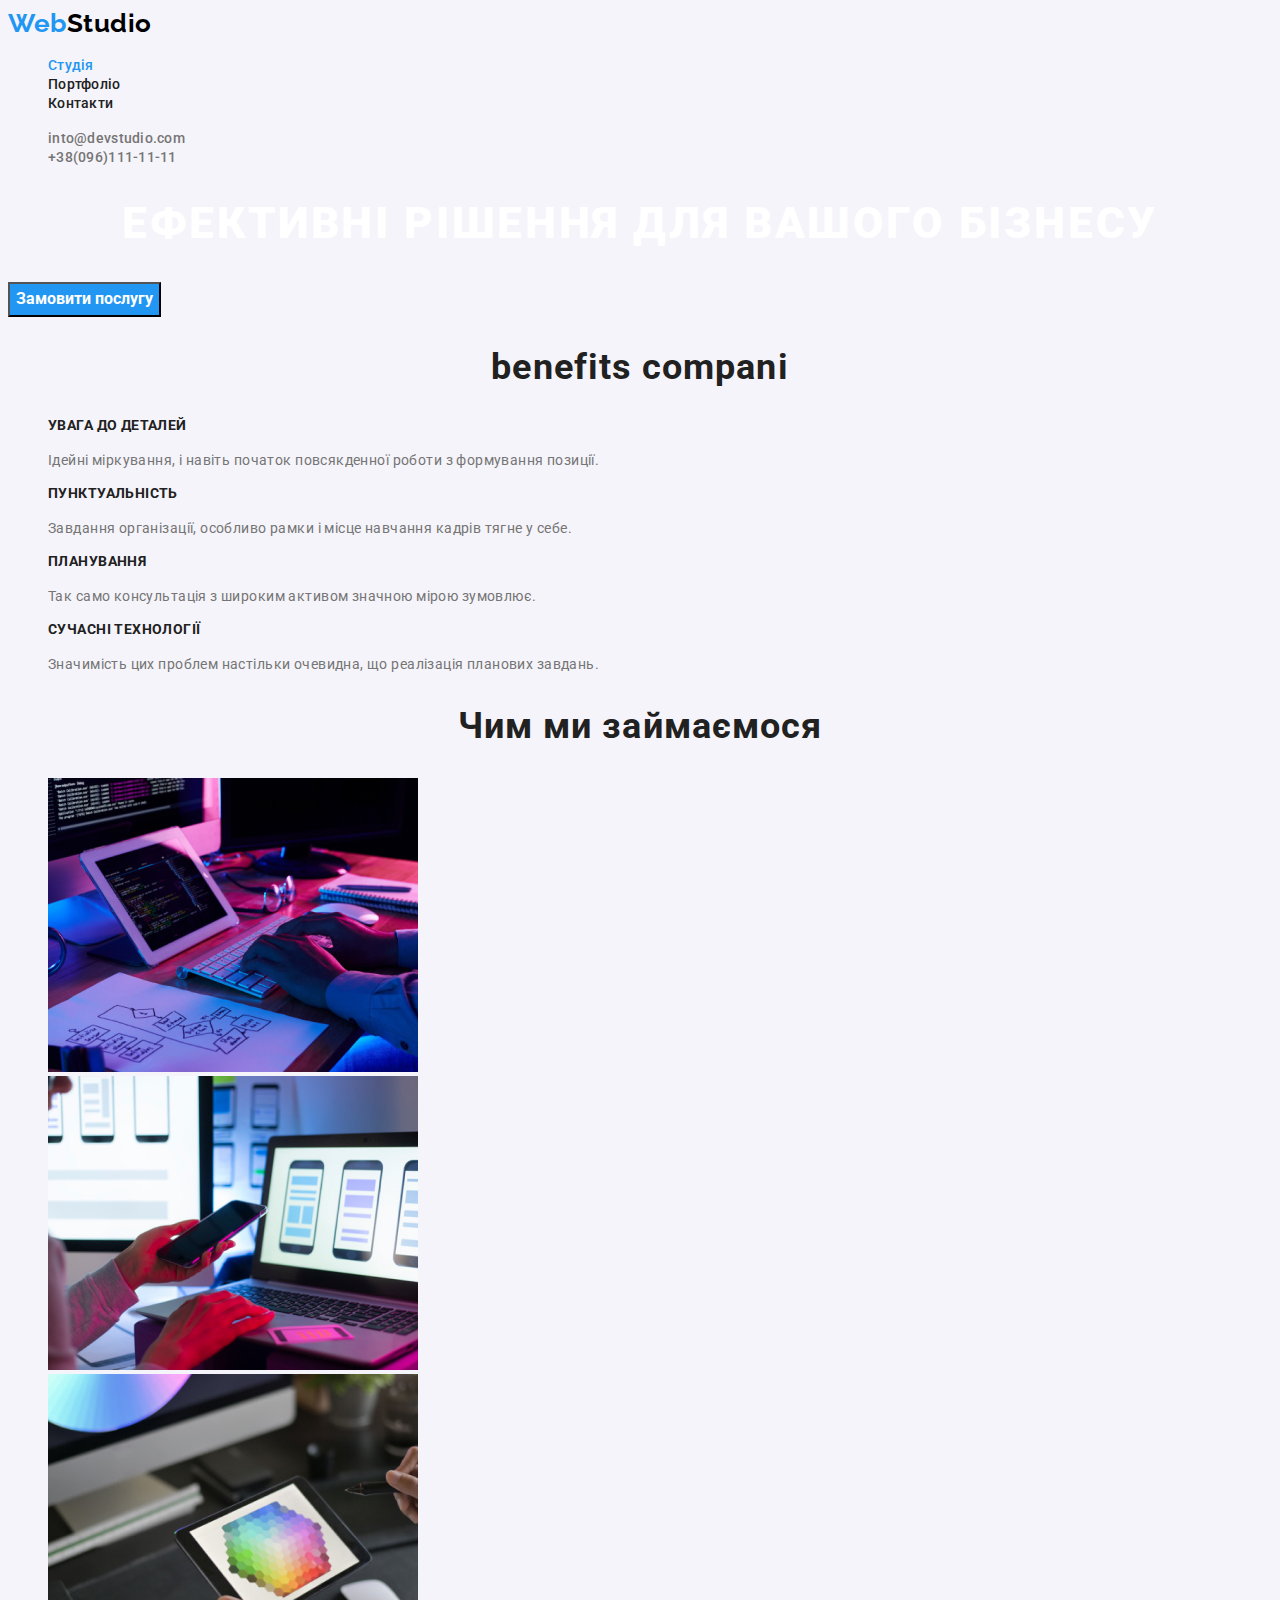
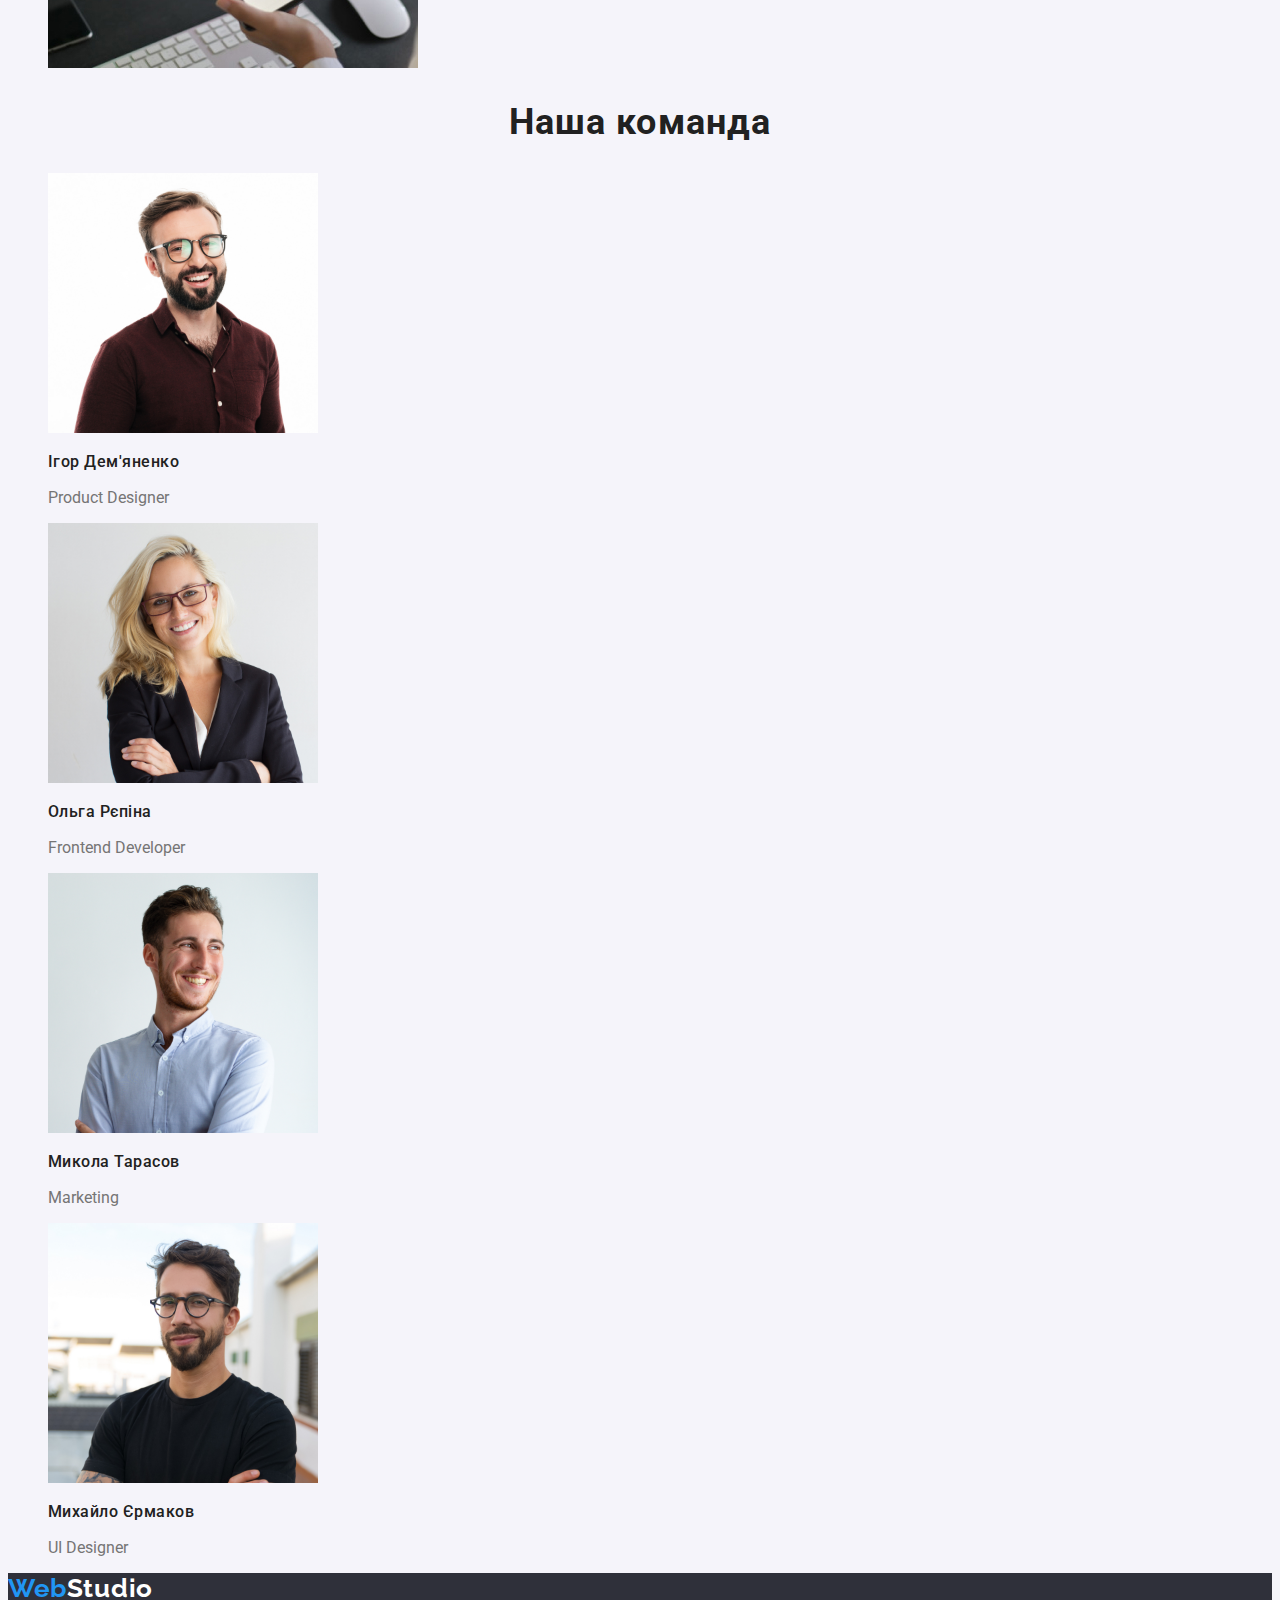
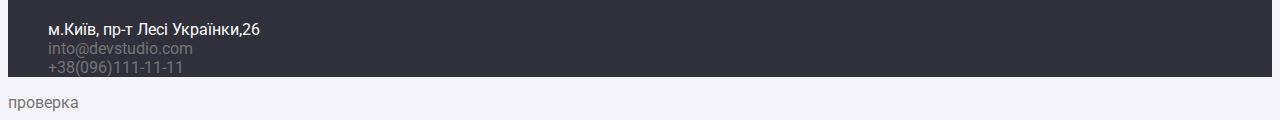
==== commit 415cfd39: ",," ====
--- a/index.html
+++ b/index.html
@@ -104,4 +104,5 @@
     </footer>
 
 </body>
+проверка
 </html>